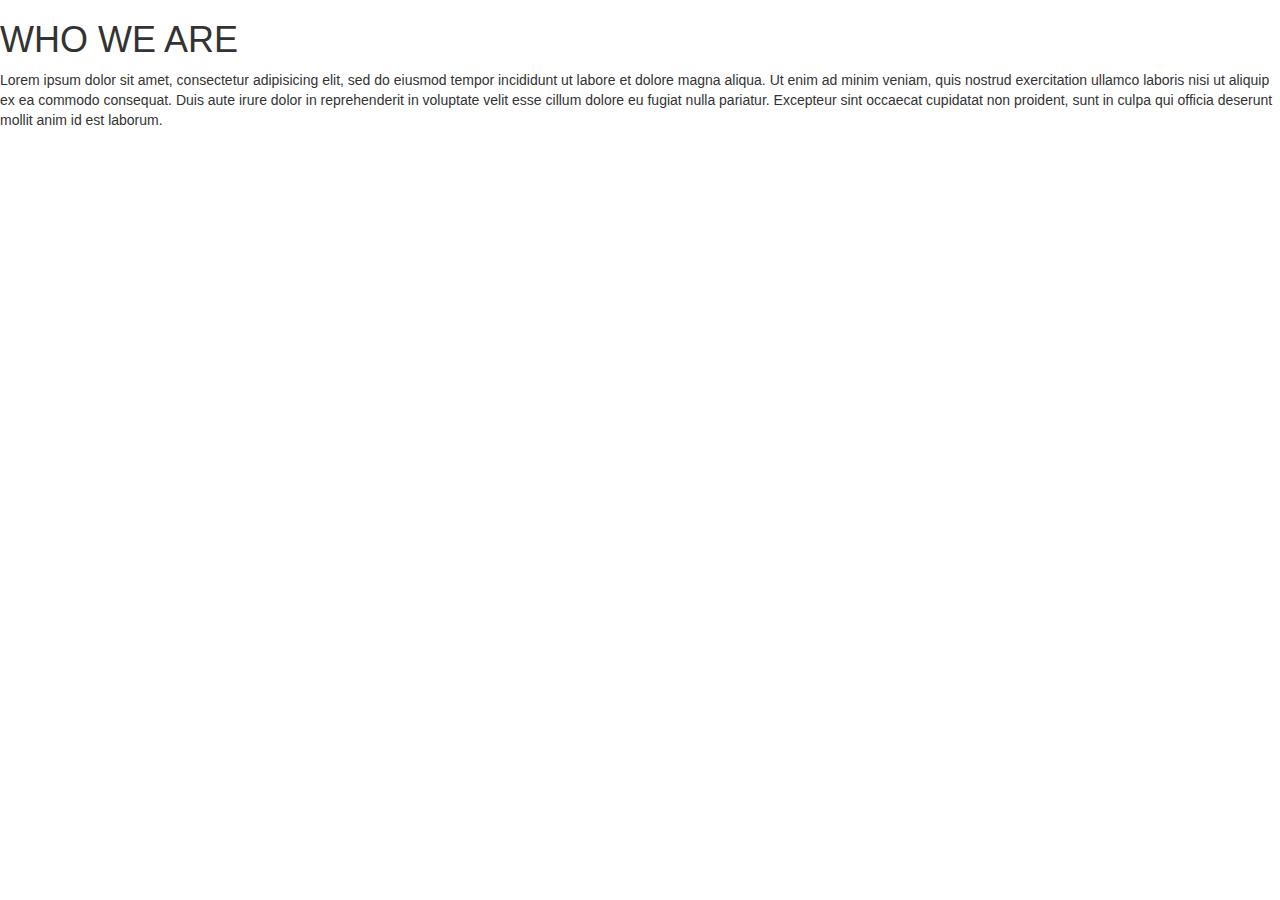
==== about.html @ 1433ad82 "added a paragraph" ====
<!DOCTYPE html>
<html>

<head>

  <title>Gaming landing page</title>
  <link href="css/bootstrap.css" rel="stylesheet" type="text/css">
  <link href="css/about.css" rel="stylesheet" type="text/css">
  <script src="js/jquery.js"></script>
  <script src="js/scripts.js"></script>
</head>

<body>
  <h1>WHO WE ARE</h1>
  <p>Lorem ipsum dolor sit amet, consectetur adipisicing elit, sed do eiusmod tempor incididunt ut labore et dolore magna aliqua. Ut enim ad minim veniam, quis nostrud exercitation ullamco laboris nisi ut aliquip ex ea commodo consequat. Duis aute irure dolor in reprehenderit in voluptate velit esse cillum dolore eu fugiat nulla pariatur. Excepteur sint occaecat cupidatat non proident, sunt in culpa qui officia deserunt mollit anim id est laborum.</p>

  </body>
</html>
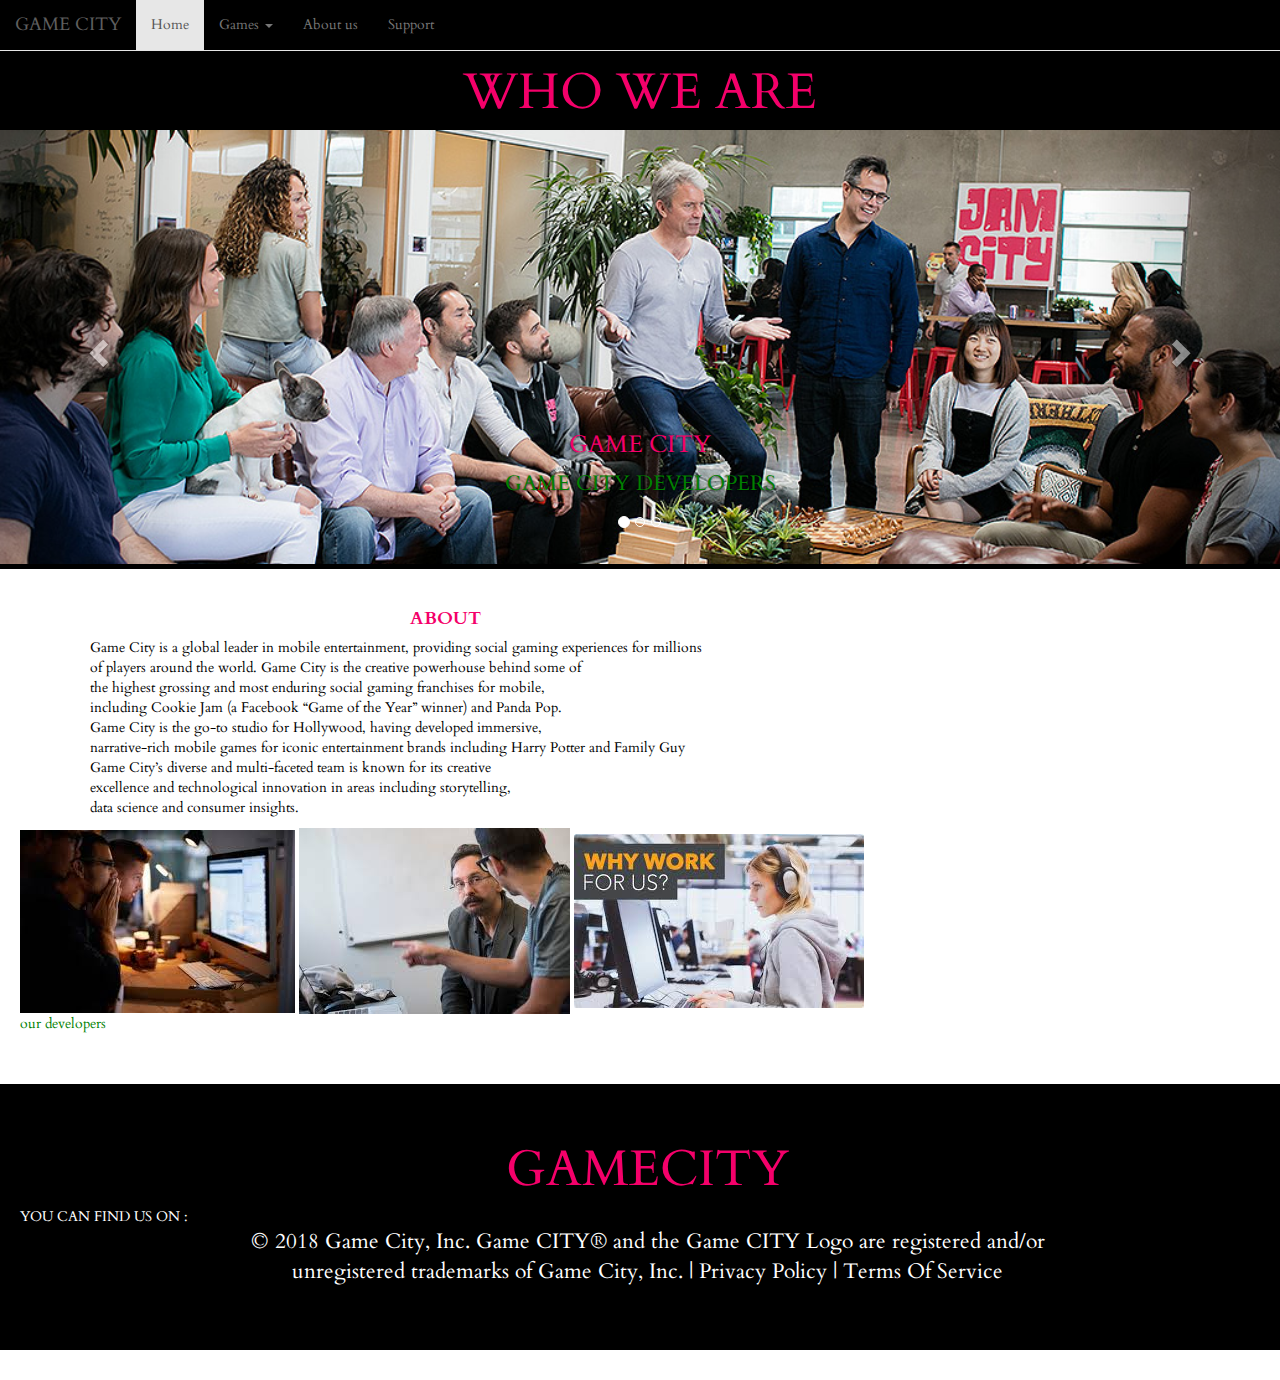
==== commit 8b86c103: "designed my page" ====
--- a/about.html
+++ b/about.html
@@ -4,15 +4,144 @@
 <head>
 
   <title>Gaming landing page</title>
+  <link rel="stylesheet" href="https://maxcdn.bootstrapcdn.com/bootstrap/3.3.7/css/bootstrap.min.css">
+  <script src="https://ajax.googleapis.com/ajax/libs/jquery/3.3.1/jquery.min.js"></script>
+  <script src="https://maxcdn.bootstrapcdn.com/bootstrap/3.3.7/js/bootstrap.min.js"></script>
+  <link href="https://fonts.googleapis.com/css?family=Cardo" rel="stylesheet">
+  <link rel="stylesheet" href="https://use.fontawesome.com/releases/v5.1.1/css/all.css" integrity="sha384-O8whS3fhG2OnA5Kas0Y9l3cfpmYjapjI0E4theH4iuMD+pLhbf6JI0jIMfYcK3yZ" crossorigin="anonymous">
   <link href="css/bootstrap.css" rel="stylesheet" type="text/css">
-  <link href="css/about.css" rel="stylesheet" type="text/css">
+  <link href="css/styles.css" rel="stylesheet" type="text/css">
   <script src="js/jquery.js"></script>
   <script src="js/scripts.js"></script>
 </head>
 
 <body>
-  <h1>WHO WE ARE</h1>
-  <p>Lorem ipsum dolor sit amet, consectetur adipisicing elit, sed do eiusmod tempor incididunt ut labore et dolore magna aliqua. Ut enim ad minim veniam, quis nostrud exercitation ullamco laboris nisi ut aliquip ex ea commodo consequat. Duis aute irure dolor in reprehenderit in voluptate velit esse cillum dolore eu fugiat nulla pariatur. Excepteur sint occaecat cupidatat non proident, sunt in culpa qui officia deserunt mollit anim id est laborum.</p>
+  <nav class="navbar navbar-default navbar-fixed-top"id="pit">
+  <div class="container-fluid">
+    <div class="navbar-header"></span>
+        <span class="icon-bar"></span>
+      </button>
+      <a class="navbar-brand" href="#">GAME CITY</a>
+    </div>
+    <div class="collapse navbar-collapse" id="myNavbar">
+      <ul class="nav navbar-nav">
+        <li class="active"><a href="index.html">Home</a></li>
+        <li class="dropdown">
+          <a class="dropdown-toggle" data-toggle="dropdown" href="#">Games <span class="caret"></span></a>
+          <ul class="dropdown-menu">
+          <li>  <a class="dropdown-item" href="game3.html">Angry Birds</a></li>
+          <li> <a class="dropdown-item" href="game2.html">Harry Potter</a></li>
+         <li> <a class="dropdown-item" href="game2.html">Harry Potter</a></li>
+         <li> <a class="dropdown-item" href="game1.html">Fifa 18</a></li>
+         <li> <a class="dropdown-item" href="#">Word Cross</a></li>
+         <li> <a class="dropdown-item" href="#">Subway Surfers</a></li>
+         <li> <a class="dropdown-item" href="#">Clash Royale</a></li>
+         <li> <a class="dropdown-item" href="#">Nba2K18</a></li>
+         <li> <a class="dropdown-item" href="#">8 Ball Pool</a></li>
 
-  </body>
+      </ul>
+      <li><a href="about.html">About us</a></li>
+              <li><a href="#">Support</a></li>
+    </div>
+  </div>
+</nav>
+<br><br>
+  <div class="jumbotron" id="dip">
+    <background-image: url( "t.png");>
+      <h1 id="komo">WHO WE ARE</h1>
+      <!-- <div class="container"> -->
+
+
+      <div id="myCarousel" class="carousel slide" data-ride="carousel">
+        <!-- Indicators -->
+        <ol class="carousel-indicators">
+          <li data-target="#myCarousel" data-slide-to="0" class="active"></li>
+          <li data-target="#myCarousel" data-slide-to="1"></li>
+          <li data-target="#myCarousel" data-slide-to="2"></li>
+        </ol>
+
+        <!-- Wrapper for slides -->
+        <div class="carousel-inner">
+
+          <div class="item active">
+            <img src="img/w.jpeg" alt="Los Angeles" style="width:100%;" id="pik">
+            <div class="carousel-caption">
+              <h3>GAME CITY</h3>
+              <p>GAME CITY DEVELOPERS</p>
+            </div>
+          </div>
+
+          <div class="item">
+            <img src="img/w.jpeg" alt="Chicago" style="width:100%;" id="pik">
+            <div class="carousel-caption">
+              <h3>GAME CITY</h3>
+              <p>GAME CITY DEVELOPERS</p>
+            </div>
+          </div>
+
+          <div class="item">
+            <img src="img/w.jpeg" alt="New York" style="width:100%;" id="pik">
+            <div class="carousel-caption">
+              <h3> GAME CITY</h3>
+              <p>GAME CITY DEVELOPERS</p>
+            </div>
+          </div>
+
+        </div>
+
+        <!-- Left and right controls -->
+        <a class="left carousel-control" href="#myCarousel" data-slide="prev">
+      <span class="glyphicon glyphicon-chevron-left"></span>
+      <span class="sr-only">Previous</span>
+    </a>
+        <a class="right carousel-control" href="#myCarousel" data-slide="next">
+      <span class="glyphicon glyphicon-chevron-right"></span>
+      <span class="sr-only">Next</span>
+    </a>
+      </div>
+  </div>
+  </div>
+  </div>
+  <div class="container" id="nop">
+    <div class="row">
+      <div class="col-md-8">
+        <h4><strong>ABOUT</strong></h4>
+        <p id="mike">Game City is a global leader in mobile entertainment, providing social gaming experiences for millions<br> of players around the world. Game City is the creative powerhouse behind some of<br> the highest grossing and most enduring social gaming
+          franchises for mobile, <br>including Cookie Jam (a Facebook “Game of the Year” winner) and Panda Pop.
+
+          <br>Game City is the go-to studio for Hollywood, having developed immersive,<br> narrative-rich mobile games for iconic entertainment brands including Harry Potter and Family Guy<br>Game City’s diverse and multi-faceted team is known for its
+          creative
+          <br> excellence and technological innovation in areas including storytelling,<br> data science and consumer insights.</p>
+
+      </div>
+    </div>
+  </div>
+
+
+  <div class="row" id="sum">
+    <div class="col-ms-4">
+      <img src="img/dev1.jpeg">
+      <img src="img/dev2.jpeg">
+      <img src="img/dev4.jpeg">
+      <p>our developers</p>
+    </div>
+  </div>
+  <br><br>
+  <div class="jumbotron" id="lip">
+    <h6 id="komo">GAMECITY</h6>
+    <h id="sik">YOU CAN FIND US ON :</h>
+
+    <div col-ms-12 id="cup">
+      <a href="https://www.facebook.com" target="_blank"><i class="fab fa-facebook"></i></a>
+      <a href="https://www.instagram.com" target="_blank"><i class="fab fa-instagram"></i></a>
+      <a href="https://www.amazon.com" target="_blank">  <i class="fab fa-amazon"></i></a>
+      <a href="https://www.linkedin.com" target="_blank"><i class="fab fa-linkedin"></i></a>
+      <a href="https://www.youtube.com" target="_blank"><i class="fab fa-youtube"></i></a>
+      <a href="https://www.twitter.com" target="_blank"><i class="fab fa-twitter"></i></a>
+      <a href="https://www.apple.com" target="_blank"><i class="fab fa-apple"></i></a>
+      <p id="sit">© 2018 Game City, Inc. Game CITY® and the Game CITY Logo are registered and/or <br>unregistered trademarks of Game City, Inc. | Privacy Policy | Terms Of Service</p>
+    </div>
+  </div>
+</body>
+
 </html>
--- a/css/styles.css
+++ b/css/styles.css
@@ -0,0 +1,101 @@
+body {
+  font-family: 'Cardo', serif;
+}
+
+h1 {
+  color: #F4006A;
+  text-align: center;
+}
+
+h3 {
+  color: #F4006A;
+}
+
+p {
+  color: green;
+}
+
+#komo:hover {
+  color: green;
+}
+
+#mike {
+  color: black;
+  text-align: center;
+  margin-left: 20px;
+}
+
+h4 {
+  text-align: center;
+  color: #F4006A;
+}
+
+#cup {
+  font-size: 20px;
+  text-align: center;
+  color: #36485F;
+}
+
+#pik {
+  /* height: 600px; */
+  image-resolution: from-image;
+}
+
+#sik {
+  text-align: center;
+  color: white;
+  margin-left: 20px;
+}
+
+#sum {
+  margin-left: 20px;
+}
+
+#kip {
+  height: : 5000px;
+  height: : 5000px;
+}
+
+#lip {
+  color: #F4006A;
+  background-color: black;
+  margin-right: -15px;
+}
+
+#komo {
+  text-align: center;
+  color: #F4006A;
+  font-size: 50px;
+}
+
+#sit {
+  font-size: -20px;
+  color: white;
+}
+
+#dip {
+  background-color: black;
+  padding-top: 5px;
+  padding-bottom: 5px;
+}
+
+#pig {
+  font-size: -30px;
+}
+/* #buk{
+  background-color: black;
+} */
+#at {
+  text-align: right;
+}
+
+#nop p {
+  text-align: left;
+}
+#dip{
+  background-color: black;
+text-decoration-color:
+}
+#pit{
+  background-color: black;
+}
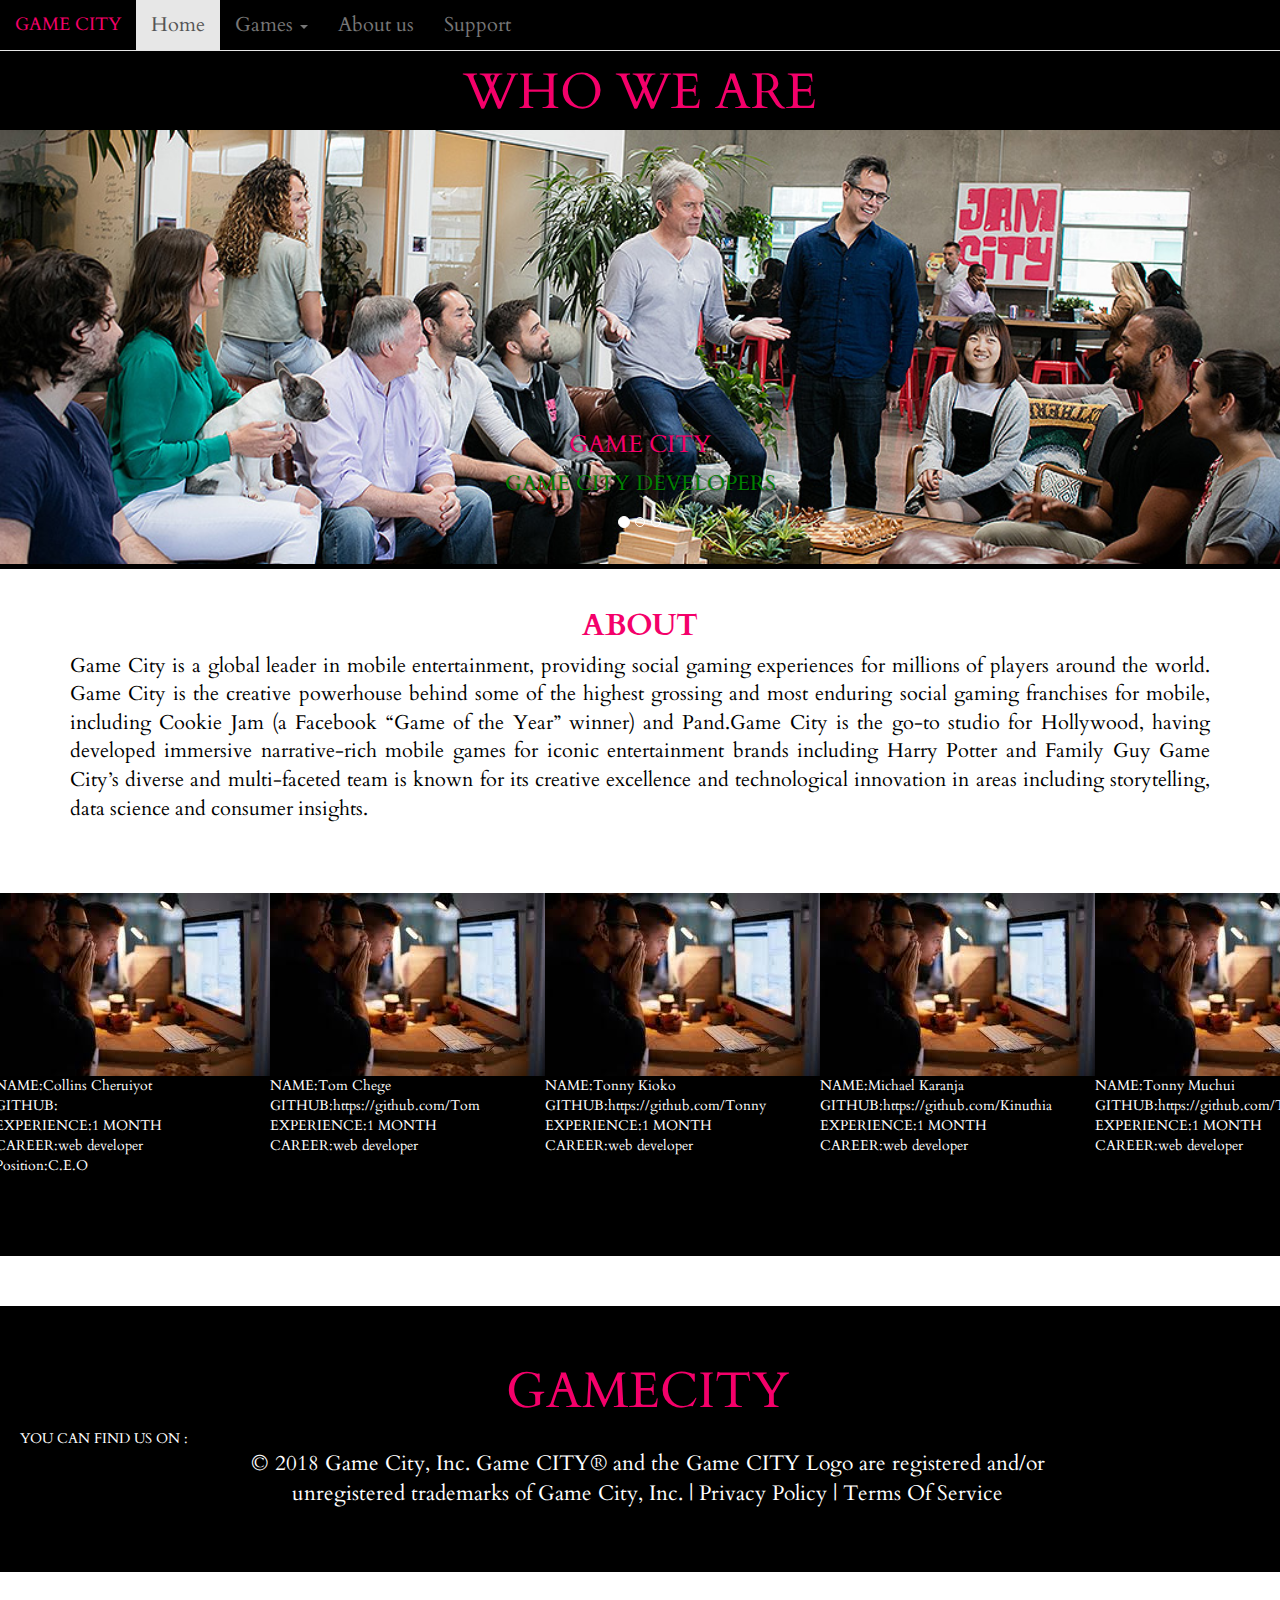
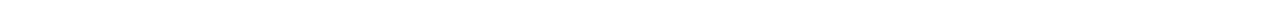
==== commit 8a113965: "Merge branch 'master' into development" ====
--- a/about.html
+++ b/about.html
@@ -10,42 +10,46 @@
   <link href="https://fonts.googleapis.com/css?family=Cardo" rel="stylesheet">
   <link rel="stylesheet" href="https://use.fontawesome.com/releases/v5.1.1/css/all.css" integrity="sha384-O8whS3fhG2OnA5Kas0Y9l3cfpmYjapjI0E4theH4iuMD+pLhbf6JI0jIMfYcK3yZ" crossorigin="anonymous">
   <link href="css/bootstrap.css" rel="stylesheet" type="text/css">
-  <link href="css/styles.css" rel="stylesheet" type="text/css">
+  <link href="about.css" rel="stylesheet" type="text/css">
   <script src="js/jquery.js"></script>
   <script src="js/scripts.js"></script>
 </head>
 
 <body>
-  <nav class="navbar navbar-default navbar-fixed-top"id="pit">
-  <div class="container-fluid">
-    <div class="navbar-header"></span>
+
+  <nav class="navbar navbar-default navbar-fixed-top" id="pit">
+    <div class="container-fluid">
+      <div class="navbar-header">
+        </span>
         <span class="icon-bar"></span>
-      </button>
-      <a class="navbar-brand" href="#">GAME CITY</a>
+        </button>
+        <a class="navbar-brand" href="#">
+          <h>GAME CITY
+            </a>
+      </div>
+      <div class="collapse navbar-collapse" id="myNavbar">
+        <ul class="nav navbar-nav">
+          <li class="active"><a href="index.html">Home</a></li>
+          <li class="dropdown">
+            <a class="dropdown-toggle" data-toggle="dropdown" href="#">Games <span class="caret"></span></a>
+            <ul class="dropdown-menu">
+              <li> <a class="dropdown-item" href="game3.html">Angry Birds</a></li>
+              <li> <a class="dropdown-item" href="game2.html">Harry Potter</a></li>
+              <li> <a class="dropdown-item" href="game2.html">Harry Potter</a></li>
+              <li> <a class="dropdown-item" href="game1.html">Fifa 18</a></li>
+              <li> <a class="dropdown-item" href="#">Word Cross</a></li>
+              <li> <a class="dropdown-item" href="#">Subway Surfers</a></li>
+              <li> <a class="dropdown-item" href="#">Clash Royale</a></li>
+              <li> <a class="dropdown-item" href="#">Nba2K18</a></li>
+              <li> <a class="dropdown-item" href="#">8 Ball Pool</a></li>
+
+            </ul>
+            <li><a href="about.html">About us</a></li>
+            <li><a href="#">Support</a></li>
+      </div>
     </div>
-    <div class="collapse navbar-collapse" id="myNavbar">
-      <ul class="nav navbar-nav">
-        <li class="active"><a href="index.html">Home</a></li>
-        <li class="dropdown">
-          <a class="dropdown-toggle" data-toggle="dropdown" href="#">Games <span class="caret"></span></a>
-          <ul class="dropdown-menu">
-          <li>  <a class="dropdown-item" href="game3.html">Angry Birds</a></li>
-          <li> <a class="dropdown-item" href="game2.html">Harry Potter</a></li>
-         <li> <a class="dropdown-item" href="game2.html">Harry Potter</a></li>
-         <li> <a class="dropdown-item" href="game1.html">Fifa 18</a></li>
-         <li> <a class="dropdown-item" href="#">Word Cross</a></li>
-         <li> <a class="dropdown-item" href="#">Subway Surfers</a></li>
-         <li> <a class="dropdown-item" href="#">Clash Royale</a></li>
-         <li> <a class="dropdown-item" href="#">Nba2K18</a></li>
-         <li> <a class="dropdown-item" href="#">8 Ball Pool</a></li>
-
-      </ul>
-      <li><a href="about.html">About us</a></li>
-              <li><a href="#">Support</a></li>
-    </div>
-  </div>
-</nav>
-<br><br>
+  </nav>
+  <br><br>
   <div class="jumbotron" id="dip">
     <background-image: url( "t.png");>
       <h1 id="komo">WHO WE ARE</h1>
@@ -90,58 +94,90 @@
         </div>
 
         <!-- Left and right controls -->
-        <a class="left carousel-control" href="#myCarousel" data-slide="prev">
+        <!-- <a class="left carousel-control" href="#myCarousel" data-slide="prev">
       <span class="glyphicon glyphicon-chevron-left"></span>
       <span class="sr-only">Previous</span>
     </a>
         <a class="right carousel-control" href="#myCarousel" data-slide="next">
       <span class="glyphicon glyphicon-chevron-right"></span>
       <span class="sr-only">Next</span>
-    </a>
+    </a> -->
       </div>
   </div>
+
   </div>
+<div class="container">
+  <!-- <div class="col-md-8"> -->
+    <h4><strong>ABOUT</strong></h4>
+    <p id="mike">Game City is a global leader in mobile entertainment, providing social gaming experiences for millions of players around the world. Game City is the creative powerhouse behind some of the highest grossing and most enduring social gaming franchises
+      for mobile, including Cookie Jam (a Facebook “Game of the Year” winner) and Pand.Game City is the go-to studio for Hollywood, having developed immersive narrative-rich mobile games for iconic entertainment brands including Harry Potter and Family Guy Game City’s diverse and multi-faceted team is known for its creative
+       excellence and technological innovation in areas including storytelling, data science and consumer insights.</p>
   </div>
-  <div class="container" id="nop">
-    <div class="row">
-      <div class="col-md-8">
-        <h4><strong>ABOUT</strong></h4>
-        <p id="mike">Game City is a global leader in mobile entertainment, providing social gaming experiences for millions<br> of players around the world. Game City is the creative powerhouse behind some of<br> the highest grossing and most enduring social gaming
-          franchises for mobile, <br>including Cookie Jam (a Facebook “Game of the Year” winner) and Panda Pop.
+<!-- </div> -->
 
-          <br>Game City is the go-to studio for Hollywood, having developed immersive,<br> narrative-rich mobile games for iconic entertainment brands including Harry Potter and Family Guy<br>Game City’s diverse and multi-faceted team is known for its
-          creative
-          <br> excellence and technological innovation in areas including storytelling,<br> data science and consumer insights.</p>
+<br><br><br>
+  <div class="row"id="mit">
 
+    <div class="col-ms-5">
+      <div class="flex-container">
+      <div class="w3-card-4"id="mit">
+  <img src="img/dev1.jpeg" alt="Norway">
+  <div class="w3-container w3-center">
+    <p id="mit">NAME:Collins Cheruiyot<br>
+      GITHUB:<link https://github.com/cherucole><br>
+      EXPERIENCE:1 MONTH<br>
+      CAREER:web developer<br>
+      Position:C.E.O
+
+    </p>
+  </div>
+</div>
+
+<div class="w3-card-4">
+  <img src="img/dev1.jpeg" alt="Norway">
+  <div class="w3-container w3-center">
+    <p id="mit">NAME:Tom Chege<br>GITHUB:https://github.com/Tom<br>EXPERIENCE:1 MONTH<br>CAREER:web developer</p>
+  </div>
+</div>
+<div class="w3-card-4">
+  <img src="img/dev1.jpeg" alt="Norway">
+  <div class="w3-container w3-center">
+    <p id="mit">NAME:Tonny Kioko<br>GITHUB:https://github.com/Tonny<br>EXPERIENCE:1 MONTH<br>CAREER:web developer</p>
+  </div>
+</div>
+<div class="w3-card-4">
+<img src="img/dev1.jpeg" alt="Norway">
+<div class="w3-container w3-center">
+<p id="mit">NAME:Michael Karanja<br>GITHUB:https://github.com/Kinuthia<br>EXPERIENCE:1 MONTH<br>CAREER:web developer</p>
+</div>
+</div>
+<div class="w3-card-4">
+<img src="img/dev1.jpeg" alt="Norway">
+<div class="w3-container w3-center">
+<p id="mit">NAME:Tonny Muchui<br>GITHUB:https://github.com/Tonny<br>EXPERIENCE:1 MONTH<br>CAREER:web developer</p>
+</div>
+</div>
+</div>
+  </div>
+    </div>
+
+    <div class="jumbotron" id="lip">
+      <h6 id="komo">GAMECITY</h6>
+      <h id="sik">YOU CAN FIND US ON :</h>
+
+      <div col-ms-12 id="cup">
+        <a href="https://www.facebook.com" target="_blank"><i class="fab fa-facebook"id="dep"></i></a>
+        <a href="https://www.instagram.com" target="_blank"><i class="fab fa-instagram"id="dap"></i></a>
+        <a href="https://www.amazon.com" target="_blank">  <i class="fab fa-amazon"id="dip"></i></a>
+        <a href="https://www.linkedin.com" target="_blank"><i class="fab fa-linkedin"id="pip"></i></a>
+        <a href="https://www.youtube.com" target="_blank"><i class="fab fa-youtube"id="nit"></i></a>
+        <a href="https://www.twitter.com" target="_blank"><i class="fab fa-twitter"id="vip"></i></a>
+        <a href="https://www.apple.com" target="_blank"><i class="fab fa-apple"id="git"></i></a>
+        <p id="sit">© 2018 Game City, Inc. Game CITY® and the Game CITY Logo are registered and/or <br>unregistered trademarks of Game City, Inc. | Privacy Policy | Terms Of Service</p>
       </div>
     </div>
   </div>
 
-
-  <div class="row" id="sum">
-    <div class="col-ms-4">
-      <img src="img/dev1.jpeg">
-      <img src="img/dev2.jpeg">
-      <img src="img/dev4.jpeg">
-      <p>our developers</p>
-    </div>
-  </div>
-  <br><br>
-  <div class="jumbotron" id="lip">
-    <h6 id="komo">GAMECITY</h6>
-    <h id="sik">YOU CAN FIND US ON :</h>
-
-    <div col-ms-12 id="cup">
-      <a href="https://www.facebook.com" target="_blank"><i class="fab fa-facebook"></i></a>
-      <a href="https://www.instagram.com" target="_blank"><i class="fab fa-instagram"></i></a>
-      <a href="https://www.amazon.com" target="_blank">  <i class="fab fa-amazon"></i></a>
-      <a href="https://www.linkedin.com" target="_blank"><i class="fab fa-linkedin"></i></a>
-      <a href="https://www.youtube.com" target="_blank"><i class="fab fa-youtube"></i></a>
-      <a href="https://www.twitter.com" target="_blank"><i class="fab fa-twitter"></i></a>
-      <a href="https://www.apple.com" target="_blank"><i class="fab fa-apple"></i></a>
-      <p id="sit">© 2018 Game City, Inc. Game CITY® and the Game CITY Logo are registered and/or <br>unregistered trademarks of Game City, Inc. | Privacy Policy | Terms Of Service</p>
-    </div>
-  </div>
 </body>
 
 </html>
--- a/about.css
+++ b/about.css
@@ -0,0 +1,154 @@
+body {
+  font-family: 'Cardo', serif;
+}
+
+h1 {
+  color: #F4006A;
+  text-align: center;
+}
+
+h3 {
+  color: #F4006A;
+}
+
+p {
+  color: green;
+}
+
+#komo:hover {
+  color: green;
+}
+
+#mike {
+  color: black;
+  text-align: justify;
+  padding-left: 0px;
+  font-size: 20px;
+}
+
+h4 {
+  text-align: center;
+  color: #F4006A;
+  font-size: 30px;
+}
+
+#cup {
+  font-size: 40px;
+  text-align: center;
+  color: #36485F;
+}
+
+#pik {
+  /* height: 600px; */
+  image-resolution: from-image;
+}
+
+#sik {
+  text-align: center;
+  color: white;
+  margin-left: 20px;
+}
+
+#sum {
+  margin-left: 20px;
+}
+
+#kip {
+  height: : 5000px;
+  height: : 5000px;
+}
+
+#lip {
+  color: #F4006A;
+  background-color: black;
+  margin-right: -15px;
+}
+
+#komo {
+  text-align: center;
+  color: #F4006A;
+  font-size: 50px;
+}
+
+#sit {
+  font-size: -20px;
+  color: white;
+}
+
+#dip {
+  background-color: black;
+  padding-top: 5px;
+  padding-bottom: 5px;
+}
+
+#pig {
+  font-size: -30px;
+}
+/* #buk{
+  background-color: black;
+} */
+#at {
+  text-align: center;
+}
+
+#nop p {
+  text-align: center;
+}
+#dip{
+  background-color: black;
+text-decoration-color:
+}
+#pit{
+  background-color: black;
+  font-size: 20px;
+}
+#PUK{
+  height: 50%;
+}
+h{
+  color:  #F4006A;
+}
+#kum{
+  font-size: 40px;
+}
+#myNavbar{
+  text-align:center;
+}
+#nit{
+  color: red;
+}
+.flex-container {
+  display: flex;
+  height: 200px;
+  align-items: centre;
+  margin-left: -40px;
+  margin-right: -40px;
+  padding-left: 50px;
+  background-color: black;
+  padding-bottom: 70px;
+  width: 109%;
+  height:0%;
+  margin-bottom: 50px;
+  color: white;
+}
+#mit{
+  color: white;
+}
+#vip{
+  color: green;
+}
+#dap{
+  color: brown;
+}
+#dep{
+  color: #3744AF;
+}
+#dip{
+  color: #E18500;
+}
+#pip{
+  color: #2C66B9;
+}
+#git{
+  color: white;
+}
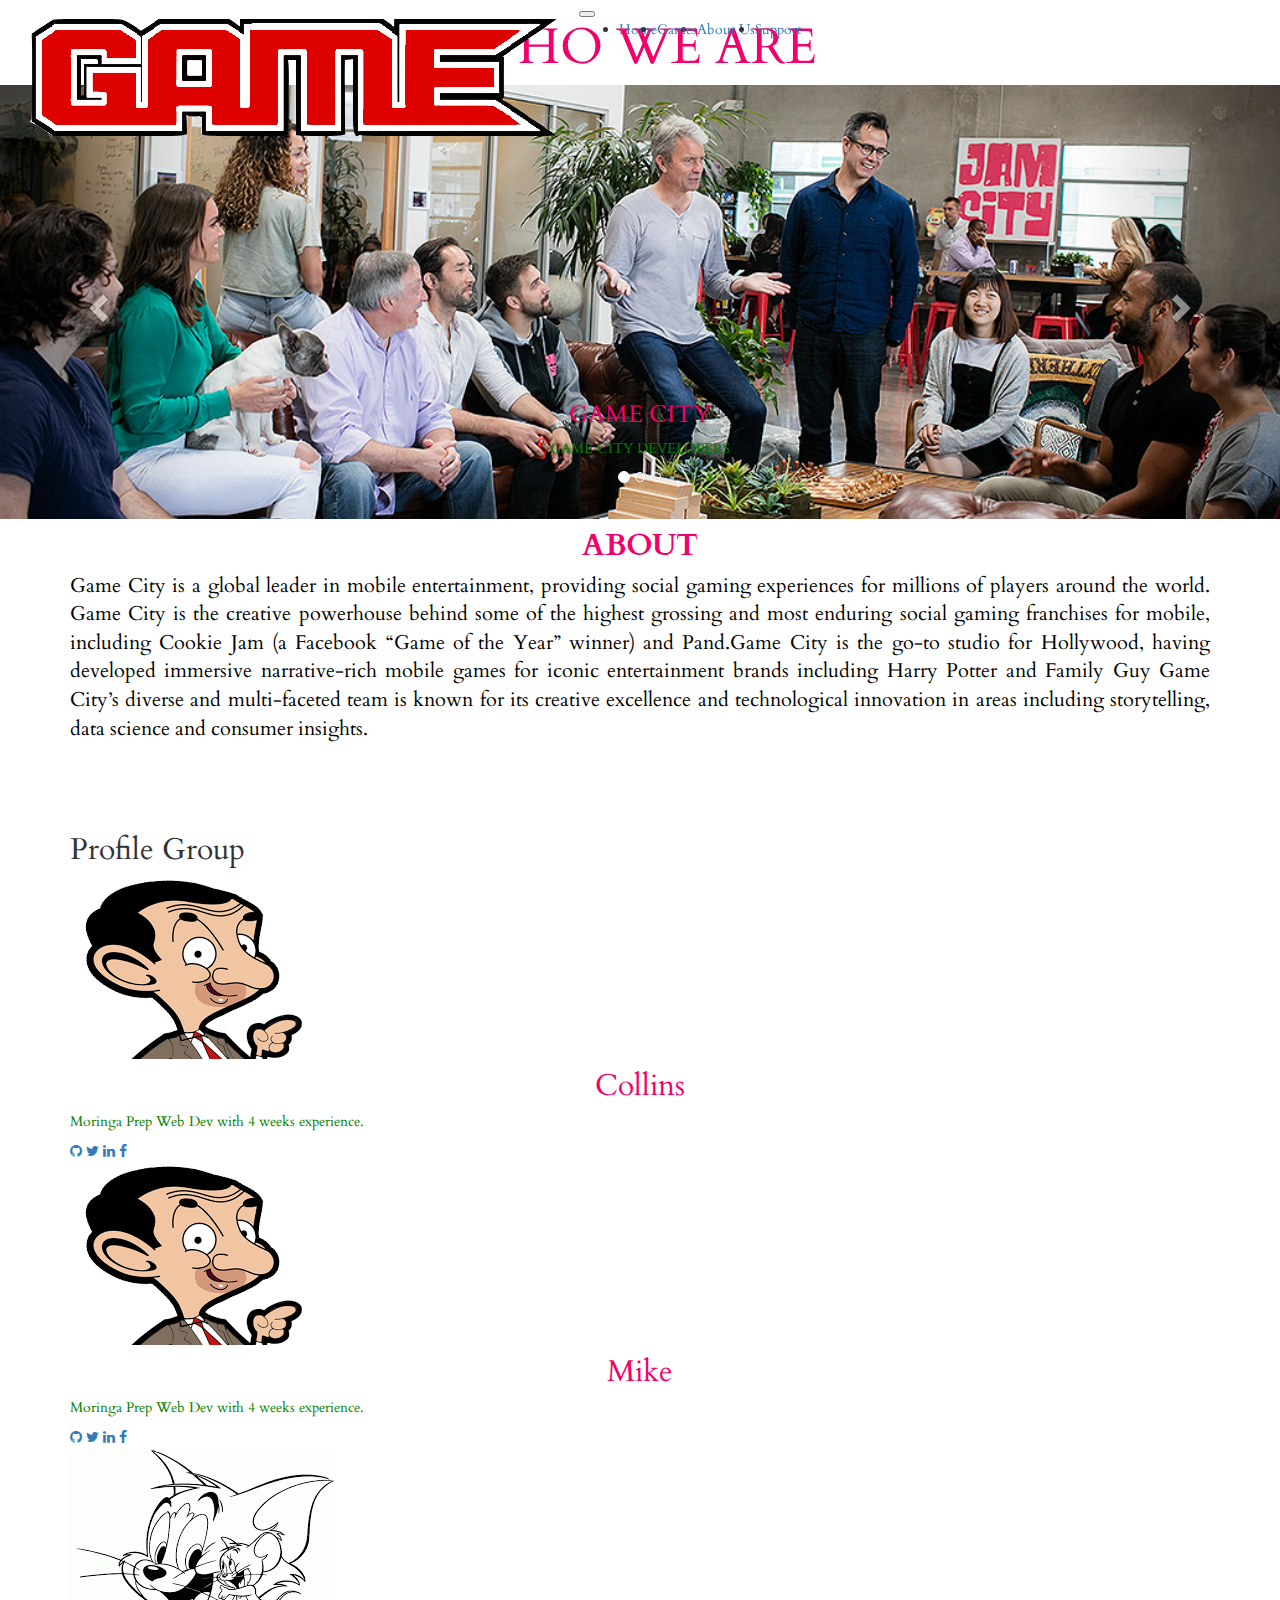
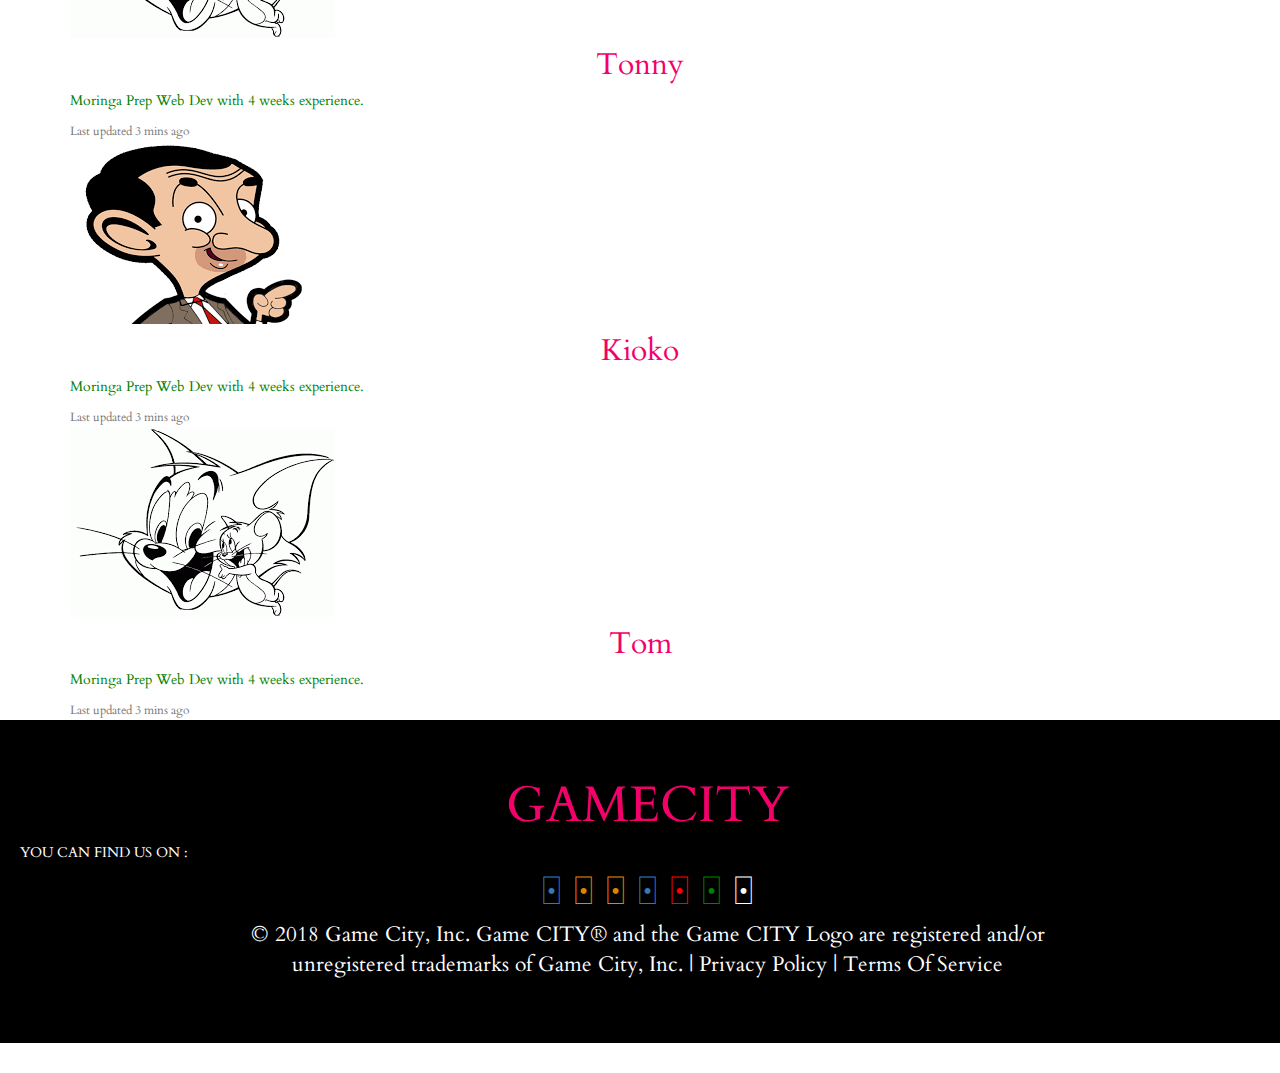
==== commit d682d912: "added a photo" ====
--- a/about.html
+++ b/about.html
@@ -4,9 +4,14 @@
 <head>
 
   <title>Gaming landing page</title>
+  <!-- <link rel="stylesheet" href="https://maxcdn.bootstrapcdn.com/bootstrap/3.3.7/css/bootstrap.min.css">
+  <script src="https://ajax.googleapis.com/ajax/libs/jquery/3.3.1/jquery.min.js"></script>
+  <script src="https://maxcdn.bootstrapcdn.com/bootstrap/3.3.7/js/bootstrap.min.js"></script> -->
   <link rel="stylesheet" href="https://maxcdn.bootstrapcdn.com/bootstrap/3.3.7/css/bootstrap.min.css">
   <script src="https://ajax.googleapis.com/ajax/libs/jquery/3.3.1/jquery.min.js"></script>
   <script src="https://maxcdn.bootstrapcdn.com/bootstrap/3.3.7/js/bootstrap.min.js"></script>
+<link rel="stylesheet" href="https://cdnjs.cloudflare.com/ajax/libs/font-awesome/4.7.0/css/font-awesome.min.css">
+  <link rel="stylesheet" href="https://stackpath.bootstrapcdn.com/bootstrap/4.1.3/css/bootstrap.min.css" integrity="sha384-MCw98/SFnGE8fJT3GXwEOngsV7Zt27NXFoaoApmYm81iuXoPkFOJwJ8ERdknLPMO" crossorigin="anonymous">
   <link href="https://fonts.googleapis.com/css?family=Cardo" rel="stylesheet">
   <link rel="stylesheet" href="https://use.fontawesome.com/releases/v5.1.1/css/all.css" integrity="sha384-O8whS3fhG2OnA5Kas0Y9l3cfpmYjapjI0E4theH4iuMD+pLhbf6JI0jIMfYcK3yZ" crossorigin="anonymous">
   <link href="css/bootstrap.css" rel="stylesheet" type="text/css">
@@ -17,15 +22,15 @@
 
 <body>
 
-  <nav class="navbar navbar-default navbar-fixed-top" id="pit">
-    <div class="container-fluid">
+   <!-- <div class="container-fluid">
       <div class="navbar-header">
+        <nav class="navbar navbar-default navbar-fixed-top" id="pit">
         </span>
         <span class="icon-bar"></span>
         </button>
         <a class="navbar-brand" href="#">
           <h>GAME CITY
-            </a>
+        </a>
       </div>
       <div class="collapse navbar-collapse" id="myNavbar">
         <ul class="nav navbar-nav">
@@ -47,135 +52,199 @@
             <li><a href="about.html">About us</a></li>
             <li><a href="#">Support</a></li>
       </div>
-    </div>
+      </div>
+  </nav> -->
+
+  <!-- Navigation -->
+    <div class="container-fluid">
+    <!-- <div class="navbar-header"id="kik"> -->
+      <!-- <nav class="navbar navbar-expand-md navbar-fixed-top" style="background-color: #e3f2fd;" > -->
+      <nav class="navbar navbar-expand-lg navbar-light navbar-fixed-top bg-light">
+        <div class="container-fluid">
+          <a class="navbar-brand" href="#"> <img src="img/logo.png" alt="logo"></a>
+          <button class="navbar-toggler" type="button" data-toggle="collapse" data-target="#navbarResponsive">
+	<span class="navbar-toggler-icon"></span>
+</button>
+          <div class="collapse navbar-collapse" id="navbarResponsive min">
+            <ul class="navbar-nav ml-auto" id="pi">
+              <li class="nav-item active">
+                <a class="nav-link" href="index.html">Home</a>
+              </li>
+              <li class="nav-item dropdown">
+                <a class="nav-link dropdown-toggle" href="#" id="navbarDropdown" role="button" data-toggle="dropdown" aria-haspopup="true" aria-expanded="false">
+          Games
+        </a>
+                <div class="dropdown-menu" aria-labelledby="navbarDropdown">
+                  <a class="dropdown-item" href="game3.html">Angry Birds</a>
+                  <a class="dropdown-item" href="game2.html">Harry Potter</a>
+                  <a class="dropdown-item" href="game1.html">Fifa 18</a>
+                  <a class="dropdown-item" href="#">Word Cross</a>
+                  <a class="dropdown-item" href="#">Subway Surfers</a>
+                  <a class="dropdown-item" href="#">Clash Royale</a>
+                  <a class="dropdown-item" href="#">Nba2K18</a>
+                  <a class="dropdown-item" href="#">8 Ball Pool</a>
+
+                </div>
+              </li>
+              <li class="nav-item">
+                <a class="nav-link" href="about.html">About Us</a>
+              </li>
+              <li class="nav-item">
+                <a class="nav-link" href="#">Support</a>
+              </li>
+
+            </ul>
+
+          </div>
+        </div>
+    </div>
+
   </nav>
-  <br><br>
-  <div class="jumbotron" id="dip">
-    <background-image: url( "t.png");>
-      <h1 id="komo">WHO WE ARE</h1>
-      <!-- <div class="container"> -->
-
-
-      <div id="myCarousel" class="carousel slide" data-ride="carousel">
-        <!-- Indicators -->
-        <ol class="carousel-indicators">
-          <li data-target="#myCarousel" data-slide-to="0" class="active"></li>
-          <li data-target="#myCarousel" data-slide-to="1"></li>
-          <li data-target="#myCarousel" data-slide-to="2"></li>
-        </ol>
-
-        <!-- Wrapper for slides -->
-        <div class="carousel-inner">
-
-          <div class="item active">
-            <img src="img/w.jpeg" alt="Los Angeles" style="width:100%;" id="pik">
-            <div class="carousel-caption">
-              <h3>GAME CITY</h3>
-              <p>GAME CITY DEVELOPERS</p>
-            </div>
-          </div>
-
-          <div class="item">
-            <img src="img/w.jpeg" alt="Chicago" style="width:100%;" id="pik">
-            <div class="carousel-caption">
-              <h3>GAME CITY</h3>
-              <p>GAME CITY DEVELOPERS</p>
-            </div>
-          </div>
-
-          <div class="item">
-            <img src="img/w.jpeg" alt="New York" style="width:100%;" id="pik">
-            <div class="carousel-caption">
-              <h3> GAME CITY</h3>
-              <p>GAME CITY DEVELOPERS</p>
-            </div>
-          </div>
-
-        </div>
-
-        <!-- Left and right controls -->
-        <!-- <a class="left carousel-control" href="#myCarousel" data-slide="prev">
+
+  <!-- <div class="jumbotron" id="dip">
+    <background-image: url( "t.png");></div> -->
+  <h1 id="komo">WHO WE ARE</h1>
+  <!-- <div class="container"> -->
+    <div id="myCarousel" class="carousel slide" data-ride="carousel">
+      <ol class="carousel-indicators">
+        <li data-target="#myCarousel" data-slide-to="0" class="active"></li>
+        <li data-target="#myCarousel" data-slide-to="1"></li>
+        <li data-target="#myCarousel" data-slide-to="2"></li>
+      </ol>
+      <div class="carousel-inner">
+
+        <div class="item active">
+          <img src="img/w.jpeg" alt="Los Angeles" style="width:100%;" id="pik">
+          <div class="carousel-caption">
+            <h3>GAME CITY</h3>
+            <p>GAME CITY DEVELOPERS</p>
+          </div>
+        </div>
+
+        <div class="item">
+          <img src="img/w.jpeg" alt="Chicago" style="width:100%;" id="pik">
+          <div class="carousel-caption">
+            <h3>GAME CITY</h3>
+            <p>GAME CITY DEVELOPERS</p>
+          </div>
+        </div>
+
+        <div class="item">
+          <img src="img/w.jpeg" alt="New York" style="width:100%;" id="pik">
+          <div class="carousel-caption">
+            <h3> GAME CITY</h3>
+            <p>GAME CITY DEVELOPERS</p>
+          </div>
+        </div>
+      </div>
+
+
+      <a class="left carousel-control" href="#myCarousel" data-slide="prev">
       <span class="glyphicon glyphicon-chevron-left"></span>
       <span class="sr-only">Previous</span>
     </a>
         <a class="right carousel-control" href="#myCarousel" data-slide="next">
       <span class="glyphicon glyphicon-chevron-right"></span>
       <span class="sr-only">Next</span>
-    </a> -->
-      </div>
-  </div>
-
-  </div>
-<div class="container">
-  <!-- <div class="col-md-8"> -->
+    </a>
+    </div>
+  <!-- </div> -->
+
+  </div>
+  <div class="container">
+    <!-- <div class="col-md-8"> -->
     <h4><strong>ABOUT</strong></h4>
     <p id="mike">Game City is a global leader in mobile entertainment, providing social gaming experiences for millions of players around the world. Game City is the creative powerhouse behind some of the highest grossing and most enduring social gaming franchises
-      for mobile, including Cookie Jam (a Facebook “Game of the Year” winner) and Pand.Game City is the go-to studio for Hollywood, having developed immersive narrative-rich mobile games for iconic entertainment brands including Harry Potter and Family Guy Game City’s diverse and multi-faceted team is known for its creative
-       excellence and technological innovation in areas including storytelling, data science and consumer insights.</p>
-  </div>
-<!-- </div> -->
-
-<br><br><br>
-  <div class="row"id="mit">
-
-    <div class="col-ms-5">
-      <div class="flex-container">
-      <div class="w3-card-4"id="mit">
-  <img src="img/dev1.jpeg" alt="Norway">
-  <div class="w3-container w3-center">
-    <p id="mit">NAME:Collins Cheruiyot<br>
-      GITHUB:<link https://github.com/cherucole><br>
-      EXPERIENCE:1 MONTH<br>
-      CAREER:web developer<br>
-      Position:C.E.O
-
-    </p>
-  </div>
-</div>
-
-<div class="w3-card-4">
-  <img src="img/dev1.jpeg" alt="Norway">
-  <div class="w3-container w3-center">
-    <p id="mit">NAME:Tom Chege<br>GITHUB:https://github.com/Tom<br>EXPERIENCE:1 MONTH<br>CAREER:web developer</p>
-  </div>
-</div>
-<div class="w3-card-4">
-  <img src="img/dev1.jpeg" alt="Norway">
-  <div class="w3-container w3-center">
-    <p id="mit">NAME:Tonny Kioko<br>GITHUB:https://github.com/Tonny<br>EXPERIENCE:1 MONTH<br>CAREER:web developer</p>
-  </div>
-</div>
-<div class="w3-card-4">
-<img src="img/dev1.jpeg" alt="Norway">
-<div class="w3-container w3-center">
-<p id="mit">NAME:Michael Karanja<br>GITHUB:https://github.com/Kinuthia<br>EXPERIENCE:1 MONTH<br>CAREER:web developer</p>
-</div>
-</div>
-<div class="w3-card-4">
-<img src="img/dev1.jpeg" alt="Norway">
-<div class="w3-container w3-center">
-<p id="mit">NAME:Tonny Muchui<br>GITHUB:https://github.com/Tonny<br>EXPERIENCE:1 MONTH<br>CAREER:web developer</p>
-</div>
-</div>
-</div>
-  </div>
-    </div>
-
-    <div class="jumbotron" id="lip">
-      <h6 id="komo">GAMECITY</h6>
-      <h id="sik">YOU CAN FIND US ON :</h>
-
-      <div col-ms-12 id="cup">
-        <a href="https://www.facebook.com" target="_blank"><i class="fab fa-facebook"id="dep"></i></a>
-        <a href="https://www.instagram.com" target="_blank"><i class="fab fa-instagram"id="dap"></i></a>
-        <a href="https://www.amazon.com" target="_blank">  <i class="fab fa-amazon"id="dip"></i></a>
-        <a href="https://www.linkedin.com" target="_blank"><i class="fab fa-linkedin"id="pip"></i></a>
-        <a href="https://www.youtube.com" target="_blank"><i class="fab fa-youtube"id="nit"></i></a>
-        <a href="https://www.twitter.com" target="_blank"><i class="fab fa-twitter"id="vip"></i></a>
-        <a href="https://www.apple.com" target="_blank"><i class="fab fa-apple"id="git"></i></a>
-        <p id="sit">© 2018 Game City, Inc. Game CITY® and the Game CITY Logo are registered and/or <br>unregistered trademarks of Game City, Inc. | Privacy Policy | Terms Of Service</p>
-      </div>
-    </div>
+      for mobile, including Cookie Jam (a Facebook “Game of the Year” winner) and Pand.Game City is the go-to studio for Hollywood, having developed immersive narrative-rich mobile games for iconic entertainment brands including Harry Potter and Family
+      Guy Game City’s diverse and multi-faceted team is known for its creative excellence and technological innovation in areas including storytelling, data science and consumer insights.</p>
+  </div>
+  <!-- </div> -->
+
+  <br><br><br>
+  <div class="container">
+    <h2>Profile Group</h2>
+
+
+    <div class="card-deck">
+      <div class="card">
+        <img class="card-img-top" src="img/ki.png" alt="Card image cap">
+        <div class="card-block">
+          <h4 class="card-title">Collins</h4>
+          <p class="card-text">Moringa Prep Web Dev with 4 weeks experience.</p>
+        </div>
+        <div class="card-footer">
+          <div style="">
+            <a href="#"><i class="fa fa-github"></i></a>
+            <a href="#"><i class="fa fa-twitter"></i></a>
+            <a href="#"><i class="fa fa-linkedin"></i></a>
+            <a href="#"><i class="fa fa-facebook"></i></a>
+          </div>
+          <small class="text-muted"></small>
+        </div>
+      </div>
+      <div class="card">
+        <img class="card-img-top" src="img/ki.png" alt="Card image cap">
+        <div class="card-block">
+          <h4 class="card-title">Mike</h4>
+          <p class="card-text">Moringa Prep Web Dev with 4 weeks experience.</p>
+        </div>
+        <div class="card-footer">
+          <div style="">
+            <a href="#"><i class="fa fa-github"></i></a>
+            <a href="#"><i class="fa fa-twitter"></i></a>
+            <a href="#"><i class="fa fa-linkedin"></i></a>
+            <a href="#"><i class="fa fa-facebook"></i></a>
+          </div>
+          <small class="text-muted"></small>
+        </div>
+      </div>
+      <div class="card">
+        <img class="card-img-top" src="img/tom.png" alt="Card image cap">
+        <div class="card-block">
+          <h4 class="card-title">Tonny</h4>
+          <p class="card-text">Moringa Prep Web Dev with 4 weeks experience.</p>
+        </div>
+        <div class="card-footer">
+          <small class="text-muted">Last updated 3 mins ago</small>
+        </div>
+      </div>
+      <div class="card">
+        <img class="card-img-top" src="img/ki.png" alt="Card image cap">
+        <div class="card-block">
+          <h4 class="card-title">Kioko</h4>
+          <p class="card-text">Moringa Prep Web Dev with 4 weeks experience.</p>
+        </div>
+        <div class="card-footer">
+          <small class="text-muted">Last updated 3 mins ago</small>
+        </div>
+      </div>
+      <div class="card">
+        <img class="card-img-top" src="img/tom.png" alt="Card image cap">
+        <div class="card-block">
+          <h4 class="card-title">Tom</h4>
+          <p class="card-text">Moringa Prep Web Dev with 4 weeks experience.</p>
+        </div>
+        <div class="card-footer">
+          <small class="text-muted">Last updated 3 mins ago</small>
+        </div>
+      </div>
+    </div>
+  </div>
+  <div class="jumbotron" id="lip">
+    <h6 id="komo">GAMECITY</h6>
+    <h id="sik">YOU CAN FIND US ON :</h>
+
+    <div col-ms-12 id="cup">
+      <a href="https://www.facebook.com" target="_blank"><i class="fab fa-facebook"id="dzp"></i></a>
+      <a href="https://www.instagram.com" target="_blank"><i class="fab fa-instagram"id="dip"></i></a>
+      <a href="https://www.amazon.com" target="_blank">  <i class="fab fa-amazon"id="dip"></i></a>
+      <a href="https://www.linkedin.com" target="_blank"><i class="fab fa-linkedin"></i></a>
+      <a href="https://www.youtube.com" target="_blank"><i class="fab fa-youtube"id="nit"></i></a>
+      <a href="https://www.twitter.com" target="_blank"><i class="fab fa-twitter"id="vip"></i></a>
+      <a href="https://www.apple.com" target="_blank"><i class="fab fa-apple"id="git"></i></a>
+      <p id="sit">© 2018 Game City, Inc. Game CITY® and the Game CITY Logo are registered and/or <br>unregistered trademarks of Game City, Inc. | Privacy Policy | Terms Of Service</p>
+    </div>
+  </div>
   </div>
 
 </body>
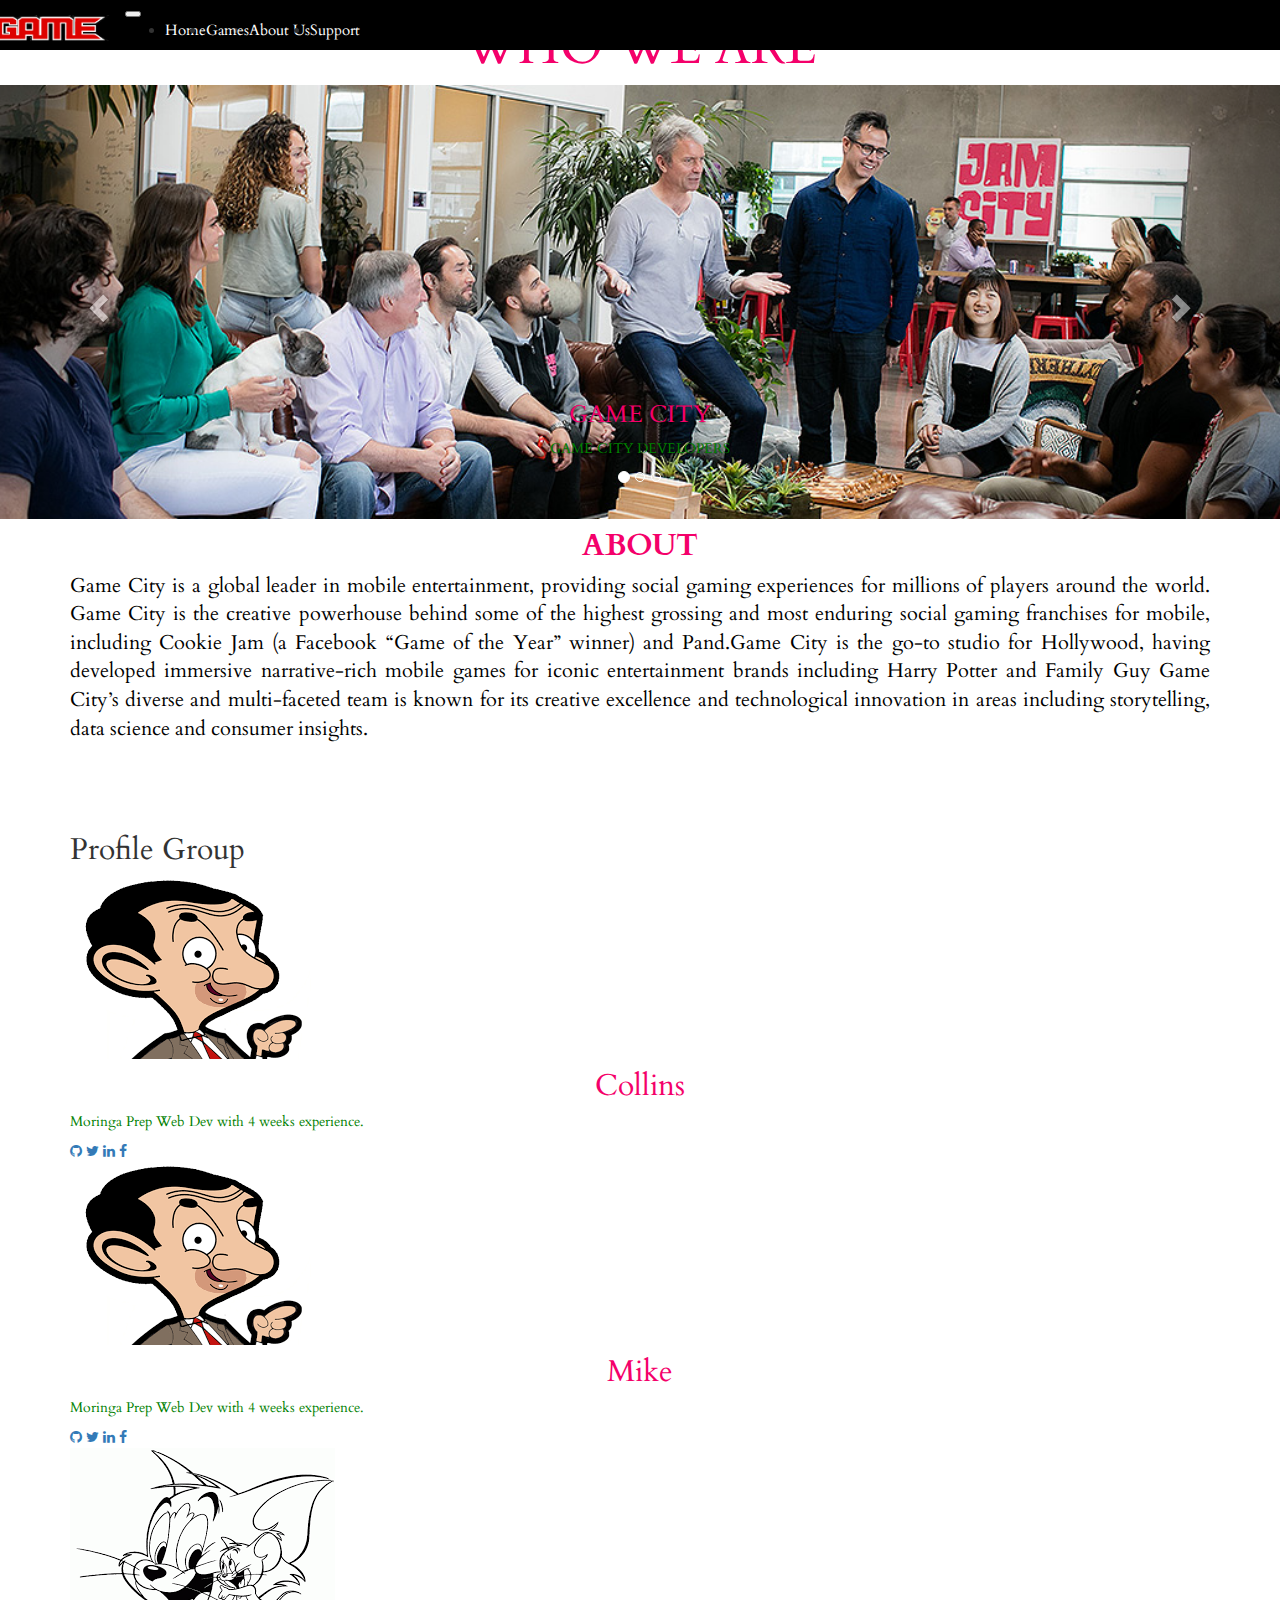
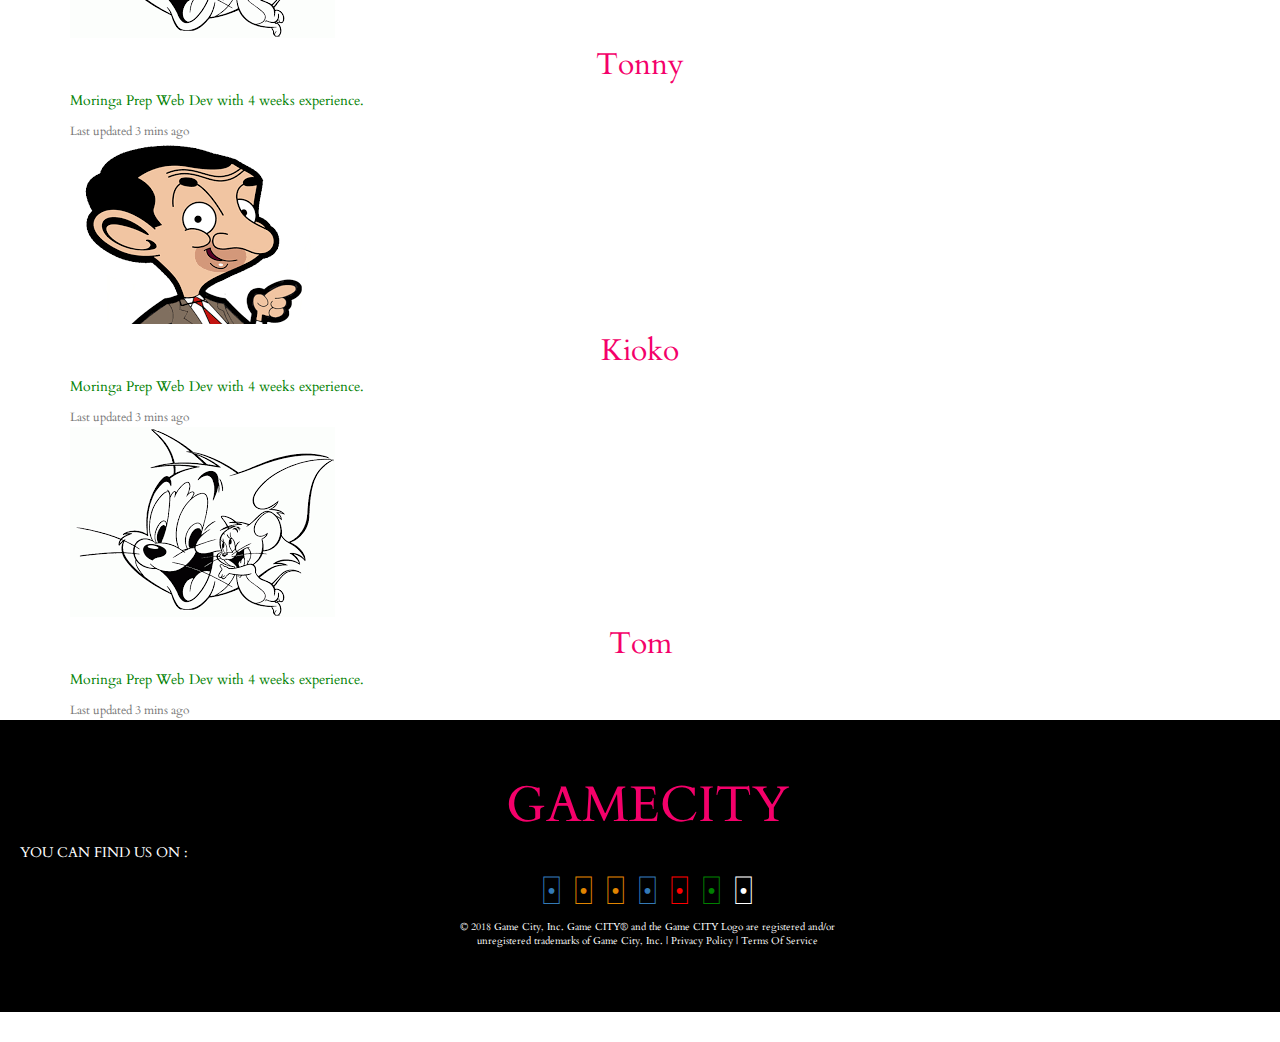
==== commit dc99ad02: "Merge pull request #13 from kinuthi/mike" ====
--- a/about.html
+++ b/about.html
@@ -56,25 +56,25 @@
   </nav> -->
 
   <!-- Navigation -->
-    <div class="container-fluid">
+    <!-- <div class="container-fluid"> -->
     <!-- <div class="navbar-header"id="kik"> -->
-      <!-- <nav class="navbar navbar-expand-md navbar-fixed-top" style="background-color: #e3f2fd;" > -->
+       <!-- <nav class="navbar navbar-expand-md navbar-fixed-top" style="background-color: #e3f2fd;"> -->
       <nav class="navbar navbar-expand-lg navbar-light navbar-fixed-top bg-light">
-        <div class="container-fluid">
-          <a class="navbar-brand" href="#"> <img src="img/logo.png" alt="logo"></a>
+        <div class="container-fluid"style="background-color: black; margin-left:-25px; margin-right:-100px;">
+          <a class="navbar-brand" href="#"> <img src="img/logo.png" alt="logo"style="width: 120px;"></a>
           <button class="navbar-toggler" type="button" data-toggle="collapse" data-target="#navbarResponsive">
 	<span class="navbar-toggler-icon"></span>
 </button>
           <div class="collapse navbar-collapse" id="navbarResponsive min">
             <ul class="navbar-nav ml-auto" id="pi">
               <li class="nav-item active">
-                <a class="nav-link" href="index.html">Home</a>
+                <a class="nav-link" href="index.html"style="color:white; font-size:15px;">Home</a>
               </li>
               <li class="nav-item dropdown">
-                <a class="nav-link dropdown-toggle" href="#" id="navbarDropdown" role="button" data-toggle="dropdown" aria-haspopup="true" aria-expanded="false">
+                <a class="nav-link dropdown-toggle" href="#" id="navbarDropdown" role="button" data-toggle="dropdown" aria-haspopup="true" aria-expanded="false"style="color:white; font-size:15px;">
           Games
         </a>
-                <div class="dropdown-menu" aria-labelledby="navbarDropdown">
+                <div class="dropdown-menu" aria-labelledby="navbarDropdown"style="color:white; font-size:15px;">
                   <a class="dropdown-item" href="game3.html">Angry Birds</a>
                   <a class="dropdown-item" href="game2.html">Harry Potter</a>
                   <a class="dropdown-item" href="game1.html">Fifa 18</a>
@@ -87,10 +87,10 @@
                 </div>
               </li>
               <li class="nav-item">
-                <a class="nav-link" href="about.html">About Us</a>
+                <a class="nav-link" href="about.html"style="color:white;  font-size:15px;">About Us</a>
               </li>
               <li class="nav-item">
-                <a class="nav-link" href="#">Support</a>
+                <a class="nav-link" href="#"style="color:white;  font-size:15px;">Support</a>
               </li>
 
             </ul>
--- a/about.css
+++ b/about.css
@@ -2,10 +2,10 @@
   font-family: 'Cardo', serif;
 }
 
-h1 {
+/* h1 {
   color: #F4006A;
   text-align: center;
-}
+} */
 
 h3 {
   color: #F4006A;
@@ -17,6 +17,11 @@
 
 #komo:hover {
   color: green;
+
+}
+#komo{
+  color: red;
+  text-align: center;
 }
 
 #mike {
@@ -71,7 +76,7 @@
 }
 
 #sit {
-  font-size: -20px;
+  font-size: 10px;
   color: white;
 }
 
@@ -98,10 +103,7 @@
   background-color: black;
 text-decoration-color:
 }
-#pit{
-  background-color: black;
-  font-size: 20px;
-}
+
 #PUK{
   height: 50%;
 }
@@ -111,9 +113,9 @@
 #kum{
   font-size: 40px;
 }
-#myNavbar{
+/* #myNavbar{
   text-align:center;
-}
+} */
 #nit{
   color: red;
 }
@@ -152,3 +154,17 @@
 #git{
   color: white;
 }
+
+#log{
+  margin-right: 800px;
+}
+#b{
+  color: red;
+}
+h{
+  color: red;
+}
+#kik{
+  padding-right:100px;
+  padding-right: 600px;
+}
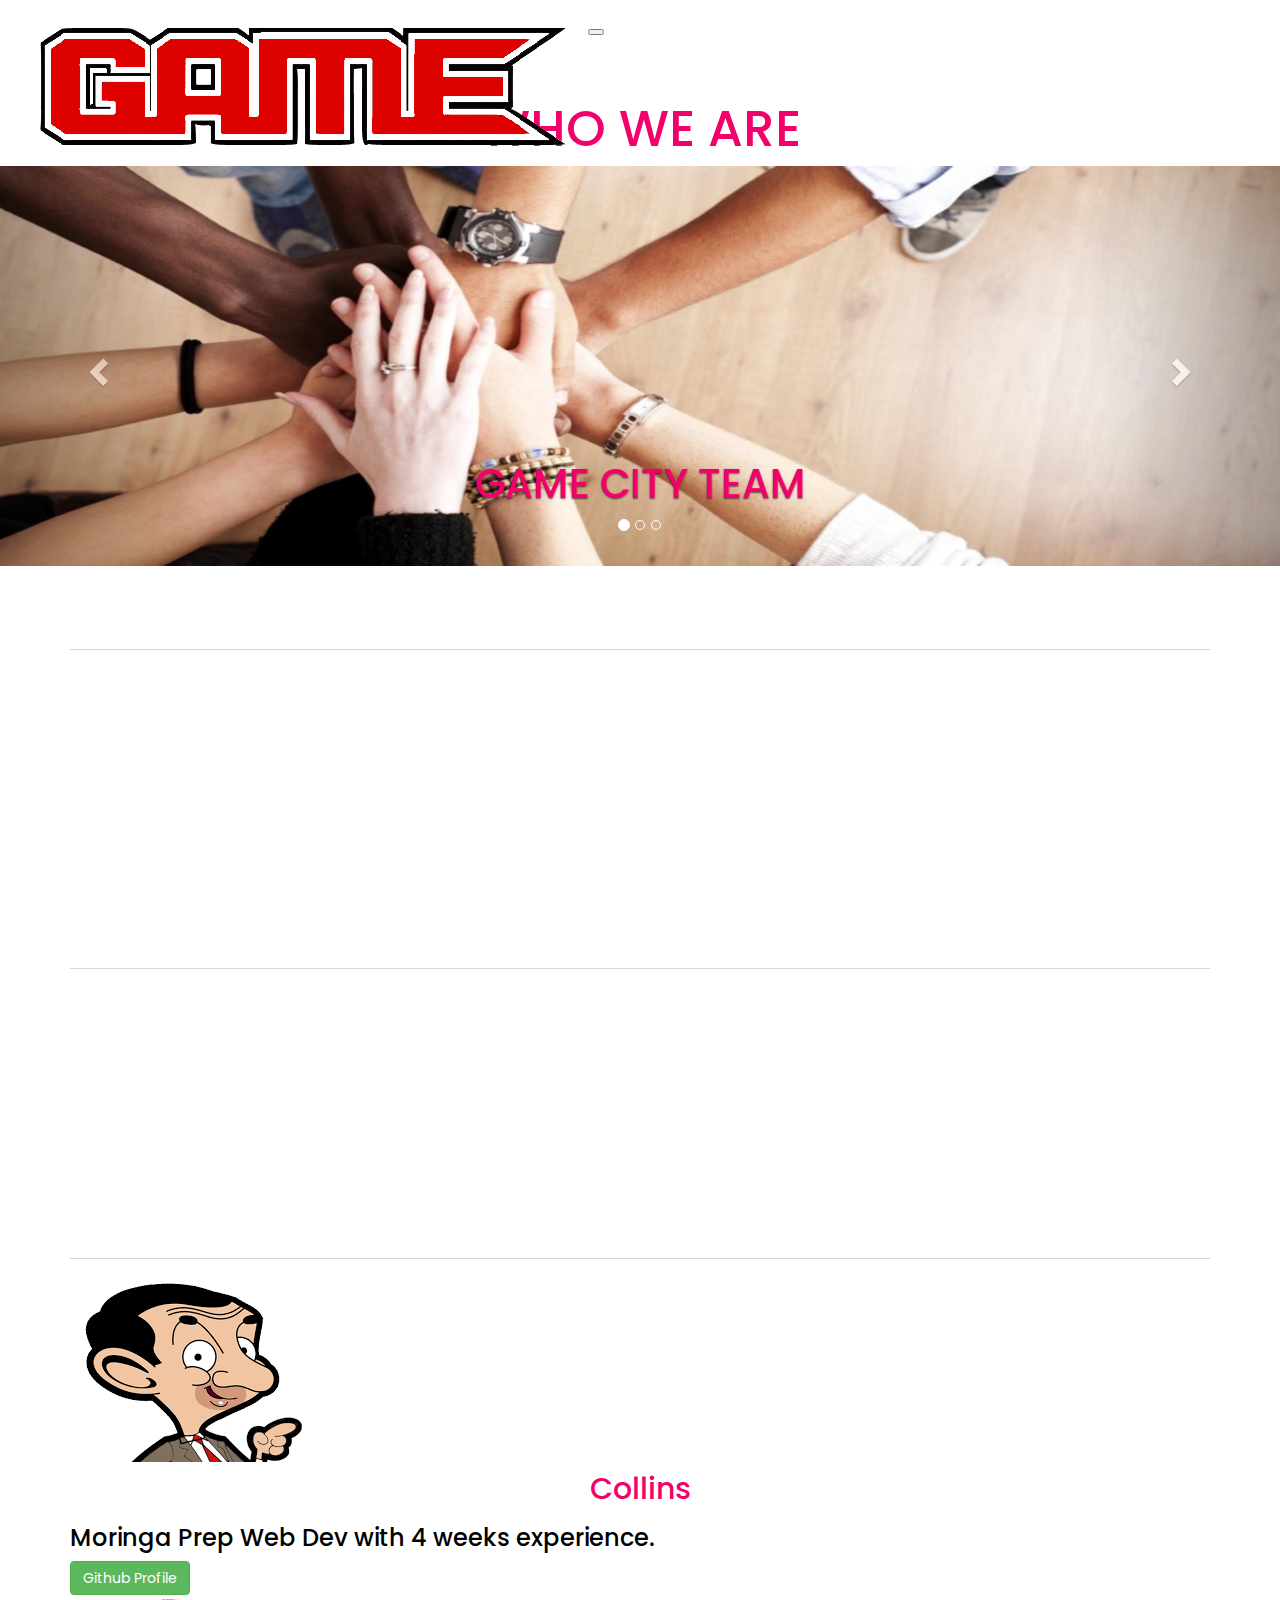
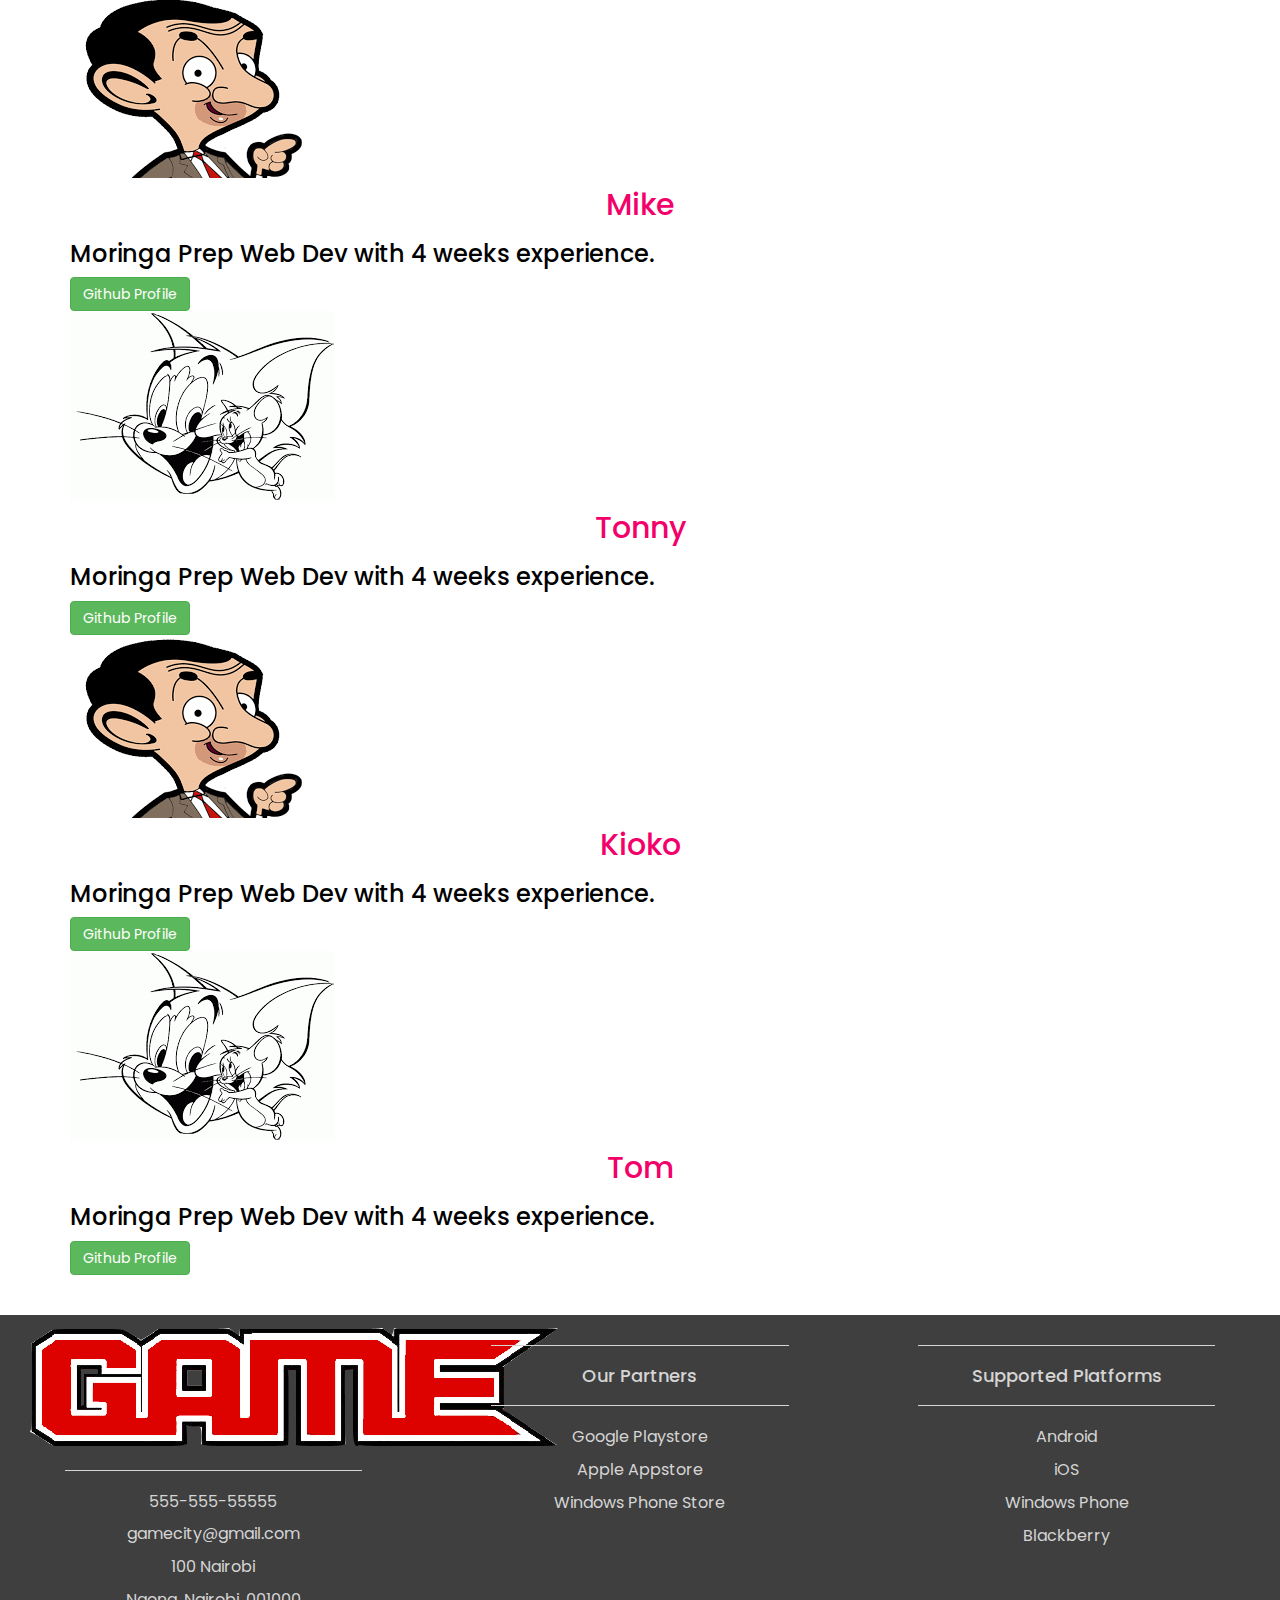
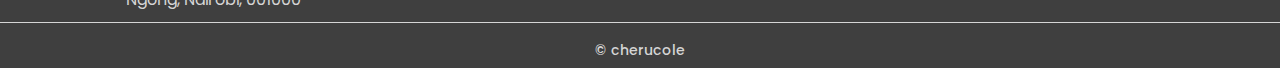
==== commit 934ee513: "formatted about page final" ====
--- a/about.html
+++ b/about.html
@@ -4,13 +4,15 @@
 <head>
 
   <title>Gaming landing page</title>
+  <link rel="icon" href="img/title.png" type="image/x-icon">
+
   <!-- <link rel="stylesheet" href="https://maxcdn.bootstrapcdn.com/bootstrap/3.3.7/css/bootstrap.min.css">
   <script src="https://ajax.googleapis.com/ajax/libs/jquery/3.3.1/jquery.min.js"></script>
   <script src="https://maxcdn.bootstrapcdn.com/bootstrap/3.3.7/js/bootstrap.min.js"></script> -->
   <link rel="stylesheet" href="https://maxcdn.bootstrapcdn.com/bootstrap/3.3.7/css/bootstrap.min.css">
   <script src="https://ajax.googleapis.com/ajax/libs/jquery/3.3.1/jquery.min.js"></script>
   <script src="https://maxcdn.bootstrapcdn.com/bootstrap/3.3.7/js/bootstrap.min.js"></script>
-<link rel="stylesheet" href="https://cdnjs.cloudflare.com/ajax/libs/font-awesome/4.7.0/css/font-awesome.min.css">
+  <link rel="stylesheet" href="https://cdnjs.cloudflare.com/ajax/libs/font-awesome/4.7.0/css/font-awesome.min.css">
   <link rel="stylesheet" href="https://stackpath.bootstrapcdn.com/bootstrap/4.1.3/css/bootstrap.min.css" integrity="sha384-MCw98/SFnGE8fJT3GXwEOngsV7Zt27NXFoaoApmYm81iuXoPkFOJwJ8ERdknLPMO" crossorigin="anonymous">
   <link href="https://fonts.googleapis.com/css?family=Cardo" rel="stylesheet">
   <link rel="stylesheet" href="https://use.fontawesome.com/releases/v5.1.1/css/all.css" integrity="sha384-O8whS3fhG2OnA5Kas0Y9l3cfpmYjapjI0E4theH4iuMD+pLhbf6JI0jIMfYcK3yZ" crossorigin="anonymous">
@@ -21,230 +23,212 @@
 </head>
 
 <body>
-
-   <!-- <div class="container-fluid">
-      <div class="navbar-header">
-        <nav class="navbar navbar-default navbar-fixed-top" id="pit">
-        </span>
-        <span class="icon-bar"></span>
-        </button>
-        <a class="navbar-brand" href="#">
-          <h>GAME CITY
-        </a>
-      </div>
-      <div class="collapse navbar-collapse" id="myNavbar">
-        <ul class="nav navbar-nav">
-          <li class="active"><a href="index.html">Home</a></li>
-          <li class="dropdown">
-            <a class="dropdown-toggle" data-toggle="dropdown" href="#">Games <span class="caret"></span></a>
-            <ul class="dropdown-menu">
-              <li> <a class="dropdown-item" href="game3.html">Angry Birds</a></li>
-              <li> <a class="dropdown-item" href="game2.html">Harry Potter</a></li>
-              <li> <a class="dropdown-item" href="game2.html">Harry Potter</a></li>
-              <li> <a class="dropdown-item" href="game1.html">Fifa 18</a></li>
-              <li> <a class="dropdown-item" href="#">Word Cross</a></li>
-              <li> <a class="dropdown-item" href="#">Subway Surfers</a></li>
-              <li> <a class="dropdown-item" href="#">Clash Royale</a></li>
-              <li> <a class="dropdown-item" href="#">Nba2K18</a></li>
-              <li> <a class="dropdown-item" href="#">8 Ball Pool</a></li>
-
-            </ul>
-            <li><a href="about.html">About us</a></li>
-            <li><a href="#">Support</a></li>
-      </div>
-      </div>
-  </nav> -->
-
-  <!-- Navigation -->
-    <!-- <div class="container-fluid"> -->
-    <!-- <div class="navbar-header"id="kik"> -->
-       <!-- <nav class="navbar navbar-expand-md navbar-fixed-top" style="background-color: #e3f2fd;"> -->
-      <nav class="navbar navbar-expand-lg navbar-light navbar-fixed-top bg-light">
-        <div class="container-fluid"style="background-color: black; margin-left:-25px; margin-right:-100px;">
-          <a class="navbar-brand" href="#"> <img src="img/logo.png" alt="logo"style="width: 120px;"></a>
-          <button class="navbar-toggler" type="button" data-toggle="collapse" data-target="#navbarResponsive">
-	<span class="navbar-toggler-icon"></span>
+  <nav class="navbar navbar-expand-md navbar-light  fixed-top">
+    <div class="container-fluid">
+      <a class="navbar-brand" href="index.html"> <img src="img/logo.png" alt="logo"></a>
+      <button class="navbar-toggler" type="button" data-toggle="collapse" data-target="#navbarResponsive">
+  <span class="navbar-toggler-icon"></span>
 </button>
-          <div class="collapse navbar-collapse" id="navbarResponsive min">
-            <ul class="navbar-nav ml-auto" id="pi">
-              <li class="nav-item active">
-                <a class="nav-link" href="index.html"style="color:white; font-size:15px;">Home</a>
-              </li>
-              <li class="nav-item dropdown">
-                <a class="nav-link dropdown-toggle" href="#" id="navbarDropdown" role="button" data-toggle="dropdown" aria-haspopup="true" aria-expanded="false"style="color:white; font-size:15px;">
+      <div class="collapse navbar-collapse" id="navbarResponsive">
+        <ul class="navbar-nav ml-auto">
+          <li class="nav-item active">
+            <a id="navtext" class="nav-link" href="index.html">Home</a>
+          </li>
+          <li class="nav-item dropdown">
+            <a id="navtext" class="nav-link dropdown-toggle" href="#" id="navbarDropdown" role="button" data-toggle="dropdown" aria-haspopup="true" aria-expanded="false">
           Games
         </a>
-                <div class="dropdown-menu" aria-labelledby="navbarDropdown"style="color:white; font-size:15px;">
-                  <a class="dropdown-item" href="game3.html">Angry Birds</a>
-                  <a class="dropdown-item" href="game2.html">Harry Potter</a>
-                  <a class="dropdown-item" href="game1.html">Fifa 18</a>
-                  <a class="dropdown-item" href="#">Word Cross</a>
-                  <a class="dropdown-item" href="#">Subway Surfers</a>
-                  <a class="dropdown-item" href="#">Clash Royale</a>
-                  <a class="dropdown-item" href="#">Nba2K18</a>
-                  <a class="dropdown-item" href="#">8 Ball Pool</a>
-
-                </div>
-              </li>
-              <li class="nav-item">
-                <a class="nav-link" href="about.html"style="color:white;  font-size:15px;">About Us</a>
-              </li>
-              <li class="nav-item">
-                <a class="nav-link" href="#"style="color:white;  font-size:15px;">Support</a>
-              </li>
-
-            </ul>
-
-          </div>
-        </div>
-    </div>
-
+            <div class="dropdown-menu" aria-labelledby="navbarDropdown">
+              <a class="dropdown-item" href="game3.html">Angry Birds</a>
+              <a class="dropdown-item" href="game2.html">Harry Potter</a>
+              <a class="dropdown-item" href="game1.html">Fifa 18</a>
+              <a class="dropdown-item" href="#">Word Cross</a>
+              <a class="dropdown-item" href="#">Subway Surfers</a>
+              <a class="dropdown-item" href="#">Clash Royale</a>
+              <a class="dropdown-item" href="#">Nba2K18</a>
+              <a class="dropdown-item" href="#">8 Ball Pool</a>
+
+            </div>
+          </li>
+          <li class="nav-item">
+            <a id="navtext" class="nav-link" href="about.html">About Us</a>
+          </li>
+          <li class="nav-item">
+            <a id="navtext" class="nav-link" href="privacy.html">Privacy</a>
+          </li>
+
+        </ul>
+
+      </div>
+    </div>
   </nav>
 
-  <!-- <div class="jumbotron" id="dip">
-    <background-image: url( "t.png");></div> -->
+
   <h1 id="komo">WHO WE ARE</h1>
   <!-- <div class="container"> -->
-    <div id="myCarousel" class="carousel slide" data-ride="carousel">
-      <ol class="carousel-indicators">
-        <li data-target="#myCarousel" data-slide-to="0" class="active"></li>
-        <li data-target="#myCarousel" data-slide-to="1"></li>
-        <li data-target="#myCarousel" data-slide-to="2"></li>
-      </ol>
-      <div class="carousel-inner">
-
-        <div class="item active">
-          <img src="img/w.jpeg" alt="Los Angeles" style="width:100%;" id="pik">
-          <div class="carousel-caption">
-            <h3>GAME CITY</h3>
-            <p>GAME CITY DEVELOPERS</p>
-          </div>
-        </div>
-
-        <div class="item">
-          <img src="img/w.jpeg" alt="Chicago" style="width:100%;" id="pik">
-          <div class="carousel-caption">
-            <h3>GAME CITY</h3>
-            <p>GAME CITY DEVELOPERS</p>
-          </div>
-        </div>
-
-        <div class="item">
-          <img src="img/w.jpeg" alt="New York" style="width:100%;" id="pik">
-          <div class="carousel-caption">
-            <h3> GAME CITY</h3>
-            <p>GAME CITY DEVELOPERS</p>
-          </div>
-        </div>
-      </div>
-
+  <div id="myCarousel" class="carousel slide" data-ride="carousel">
+    <ol class="carousel-indicators">
+      <li data-target="#myCarousel" data-slide-to="0" class="active"></li>
+      <li data-target="#myCarousel" data-slide-to="1"></li>
+      <li data-target="#myCarousel" data-slide-to="2"></li>
+    </ol>
+    <div class="carousel-inner">
+
+      <div class="item active">
+        <img src="img/team.jpeg" alt="Los Angeles" style="width:100%; height:400px;">
+        <div class="carousel-caption">
+          <h3 style="font-size:40px;">GAME CITY TEAM</h3>
+        </div>
+      </div>
+
+      <div class="item">
+        <img src="img/team.jpeg" alt="Los Angeles" style="width:100%; height:400px;">
+        <div class="carousel-caption">
+          <h3 style="font-size:40px;">GAME CITY TEAM</h3>
+        </div>
+      </div>
 
       <a class="left carousel-control" href="#myCarousel" data-slide="prev">
       <span class="glyphicon glyphicon-chevron-left"></span>
       <span class="sr-only">Previous</span>
     </a>
-        <a class="right carousel-control" href="#myCarousel" data-slide="next">
+      <a class="right carousel-control" href="#myCarousel" data-slide="next">
       <span class="glyphicon glyphicon-chevron-right"></span>
       <span class="sr-only">Next</span>
     </a>
     </div>
-  <!-- </div> -->
+    <!-- </div> -->
 
   </div>
   <div class="container">
     <!-- <div class="col-md-8"> -->
-    <h4><strong>ABOUT</strong></h4>
-    <p id="mike">Game City is a global leader in mobile entertainment, providing social gaming experiences for millions of players around the world. Game City is the creative powerhouse behind some of the highest grossing and most enduring social gaming franchises
-      for mobile, including Cookie Jam (a Facebook “Game of the Year” winner) and Pand.Game City is the go-to studio for Hollywood, having developed immersive narrative-rich mobile games for iconic entertainment brands including Harry Potter and Family
-      Guy Game City’s diverse and multi-faceted team is known for its creative excellence and technological innovation in areas including storytelling, data science and consumer insights.</p>
+    <br>
+    <h4 style="color:white"><strong>ABOUT</strong></h4>
+    <hr style="width:100%;" class="light">
+
+    <p id="mike">GameCity offers a comprehensive platform where app developers of all sizes can connect with their ideal consumers and get discovered. Founded in 2018, the company is focused on helping indie game developers grow, with the expertise
+      and insights they need to finance, market, and expand their businesses – all in one place. App developers view GameCity as a trusted partner, the rare company that understands what it takes to succeed in the mobile app ecosystem and has the ability
+      to help them reach their goals. </p>
+    <br>
+    <h1 style="text-align:center;">Ours Services include:</h1>
+    <hr style="width:100%;" class="light">
+
+    <ol>
+      <li id="mike">Use data to reach new consumers on mobile</li>
+      <li id="mike">Marketing platform grows your reach to acquire new customers</li>
+      <li id="mike">Consumer actions give you data, so you can adapt your strategy</li>
+      <li id="mike">Access to a large database of mobile users</li>
+
+    </ol>
   </div>
   <!-- </div> -->
 
   <br><br><br>
   <div class="container">
-    <h2>Profile Group</h2>
-
+    <h2>TEAM PROFILES</h2>
+    <hr style="width:100%;" class="light">
 
     <div class="card-deck">
       <div class="card">
         <img class="card-img-top" src="img/ki.png" alt="Card image cap">
         <div class="card-block">
           <h4 class="card-title">Collins</h4>
-          <p class="card-text">Moringa Prep Web Dev with 4 weeks experience.</p>
-        </div>
-        <div class="card-footer">
-          <div style="">
-            <a href="#"><i class="fa fa-github"></i></a>
-            <a href="#"><i class="fa fa-twitter"></i></a>
-            <a href="#"><i class="fa fa-linkedin"></i></a>
-            <a href="#"><i class="fa fa-facebook"></i></a>
-          </div>
-          <small class="text-muted"></small>
-        </div>
+          <h3 id="desc" class="card-text">Moringa Prep Web Dev with 4 weeks experience.</h3>
+        </div>
+        <a href="github.com">
+          <button type="button" name="button" class="btn btn-success">Github Profile</button>
+        </a>
+
       </div>
       <div class="card">
         <img class="card-img-top" src="img/ki.png" alt="Card image cap">
         <div class="card-block">
           <h4 class="card-title">Mike</h4>
-          <p class="card-text">Moringa Prep Web Dev with 4 weeks experience.</p>
-        </div>
-        <div class="card-footer">
-          <div style="">
-            <a href="#"><i class="fa fa-github"></i></a>
-            <a href="#"><i class="fa fa-twitter"></i></a>
-            <a href="#"><i class="fa fa-linkedin"></i></a>
-            <a href="#"><i class="fa fa-facebook"></i></a>
-          </div>
-          <small class="text-muted"></small>
-        </div>
+          <h3 id="desc" class="card-text">Moringa Prep Web Dev with 4 weeks experience.</h3>
+        </div>
+        <a href="github.com">
+          <button type="button" name="button" class="btn btn-success">Github Profile</button>
+        </a>
+
       </div>
       <div class="card">
         <img class="card-img-top" src="img/tom.png" alt="Card image cap">
         <div class="card-block">
           <h4 class="card-title">Tonny</h4>
-          <p class="card-text">Moringa Prep Web Dev with 4 weeks experience.</p>
-        </div>
-        <div class="card-footer">
-          <small class="text-muted">Last updated 3 mins ago</small>
-        </div>
+          <h3 id="desc" class="card-text">Moringa Prep Web Dev with 4 weeks experience.</h3>
+        </div>
+        <a href="github.com">
+          <button type="button" name="button" class="btn btn-success">Github Profile</button>
+        </a>
+
       </div>
       <div class="card">
         <img class="card-img-top" src="img/ki.png" alt="Card image cap">
         <div class="card-block">
           <h4 class="card-title">Kioko</h4>
-          <p class="card-text">Moringa Prep Web Dev with 4 weeks experience.</p>
-        </div>
-        <div class="card-footer">
-          <small class="text-muted">Last updated 3 mins ago</small>
-        </div>
+          <h3 id="desc" class="card-text">Moringa Prep Web Dev with 4 weeks experience.</h3>
+        </div>
+        <a href="github.com">
+          <button type="button" name="button" class="btn btn-success">Github Profile</button>
+        </a>
+
       </div>
       <div class="card">
         <img class="card-img-top" src="img/tom.png" alt="Card image cap">
         <div class="card-block">
           <h4 class="card-title">Tom</h4>
-          <p class="card-text">Moringa Prep Web Dev with 4 weeks experience.</p>
-        </div>
-        <div class="card-footer">
-          <small class="text-muted">Last updated 3 mins ago</small>
-        </div>
-      </div>
-    </div>
-  </div>
-  <div class="jumbotron" id="lip">
-    <h6 id="komo">GAMECITY</h6>
-    <h id="sik">YOU CAN FIND US ON :</h>
-
-    <div col-ms-12 id="cup">
-      <a href="https://www.facebook.com" target="_blank"><i class="fab fa-facebook"id="dzp"></i></a>
-      <a href="https://www.instagram.com" target="_blank"><i class="fab fa-instagram"id="dip"></i></a>
-      <a href="https://www.amazon.com" target="_blank">  <i class="fab fa-amazon"id="dip"></i></a>
-      <a href="https://www.linkedin.com" target="_blank"><i class="fab fa-linkedin"></i></a>
-      <a href="https://www.youtube.com" target="_blank"><i class="fab fa-youtube"id="nit"></i></a>
-      <a href="https://www.twitter.com" target="_blank"><i class="fab fa-twitter"id="vip"></i></a>
-      <a href="https://www.apple.com" target="_blank"><i class="fab fa-apple"id="git"></i></a>
-      <p id="sit">© 2018 Game City, Inc. Game CITY® and the Game CITY Logo are registered and/or <br>unregistered trademarks of Game City, Inc. | Privacy Policy | Terms Of Service</p>
-    </div>
-  </div>
+          <h3 id="desc" class="card-text">Moringa Prep Web Dev with 4 weeks experience.</h3>
+        </div>
+        <a href="github.com">
+          <button type="button" name="button" class="btn btn-success">Github Profile</button>
+        </a>
+
+      </div>
+    </div>
+
+  </div>
+  <br>
+  <br>
+  <footer>
+    <div class="container-fluid padding">
+      <div class="row text-center">
+        <div class="col-md-4">
+          <img src="img/logo.png">
+          <hr class="light">
+          <p>555-555-55555</p>
+          <p>gamecity@gmail.com</p>
+          <p>100 Nairobi</p>
+          <p>Ngong, Nairobi, 001000</p>
+
+        </div>
+        <div class="col-md-4">
+          <hr class="light">
+          <h5 style="font-size:18px;">Our Partners</h5>
+          <hr class="light">
+          <p>Google Playstore</p>
+          <p>Apple Appstore</p>
+          <p>Windows Phone Store</p>
+
+        </div>
+        <div class="col-md-4">
+          <hr class="light">
+          <h5 style="font-size:18px;">Supported Platforms</h5>
+          <hr class="light">
+          <p>Android</p>
+          <p>iOS</p>
+          <p>Windows Phone</p>
+          <p>Blackberry</p>
+
+        </div>
+        <div class="col-12">
+          <hr class="light-100">
+          <h5>&copy; cherucole</h5>
+
+        </div>
+      </div>
+
+    </div>
+  </footer>
   </div>
 
 </body>
--- a/about.css
+++ b/about.css
@@ -1,34 +1,74 @@
+@import url('https://fonts.googleapis.com/css?family=Poppins:400,500,700');
 body {
-  font-family: 'Cardo', serif;
-}
-
-/* h1 {
-  color: #F4006A;
-  text-align: center;
+  font-family: 'Poppins', serif;
+}
+
+h3 {
+  color: #F4006A;
+}
+
+body {
+  background-image: url("../img/parallax.jpg");
+  background-size: cover;
+  background-attachment: fixed;
+  color: white;
+}
+
+footer {
+  background-color: #3f3f3f;
+  color: #d5d5d5;
+  padding-top: 1rem;
+  font-size: 16px;
+}
+
+nav {
+  background-image: url("../img/navbar.png");
+  background-size: cover;
+  font-size: 22px;
+  color: white;
+}
+
+.navbar {
+  padding: .8rem;
+}
+
+hr.light {
+  border-top: 1px solid #d5d5d5;
+  width: 75%;
+}
+
+hr.light-100 {
+  border-top: 1px solid #d5d5d5;
+  width: 100%;
+}
+
+#desc {
+  color: black;
+}
+
+/* p {
+  color: green;
 } */
-
-h3 {
-  color: #F4006A;
-}
-
-p {
-  color: green;
-}
 
 #komo:hover {
   color: green;
-
-}
-#komo{
+}
+
+#komo {
   color: red;
   text-align: center;
 }
 
 #mike {
-  color: black;
+  color: white;
   text-align: justify;
   padding-left: 0px;
-  font-size: 20px;
+  font-size: 22px;
+  font-style: Poppins;
+}
+
+#navtext {
+  color: white;
 }
 
 h4 {
@@ -89,9 +129,11 @@
 #pig {
   font-size: -30px;
 }
+
 /* #buk{
   background-color: black;
 } */
+
 #at {
   text-align: center;
 }
@@ -99,26 +141,32 @@
 #nop p {
   text-align: center;
 }
-#dip{
-  background-color: black;
-text-decoration-color:
-}
-
-#PUK{
+
+#dip {
+  background-color: black;
+  text-decoration-color:
+}
+
+#PUK {
   height: 50%;
 }
-h{
-  color:  #F4006A;
-}
-#kum{
+
+h {
+  color: #F4006A;
+}
+
+#kum {
   font-size: 40px;
 }
+
 /* #myNavbar{
   text-align:center;
 } */
-#nit{
-  color: red;
-}
+
+#nit {
+  color: red;
+}
+
 .flex-container {
   display: flex;
   height: 200px;
@@ -129,42 +177,52 @@
   background-color: black;
   padding-bottom: 70px;
   width: 109%;
-  height:0%;
+  height: 0%;
   margin-bottom: 50px;
   color: white;
 }
-#mit{
-  color: white;
-}
-#vip{
+
+#mit {
+  color: white;
+}
+
+#vip {
   color: green;
 }
-#dap{
+
+#dap {
   color: brown;
 }
-#dep{
+
+#dep {
   color: #3744AF;
 }
-#dip{
+
+#dip {
   color: #E18500;
 }
-#pip{
+
+#pip {
   color: #2C66B9;
 }
-#git{
-  color: white;
-}
-
-#log{
+
+#git {
+  color: white;
+}
+
+#log {
   margin-right: 800px;
 }
-#b{
-  color: red;
-}
-h{
-  color: red;
-}
-#kik{
-  padding-right:100px;
+
+#b {
+  color: red;
+}
+
+h {
+  color: red;
+}
+
+#kik {
+  padding-right: 100px;
   padding-right: 600px;
 }
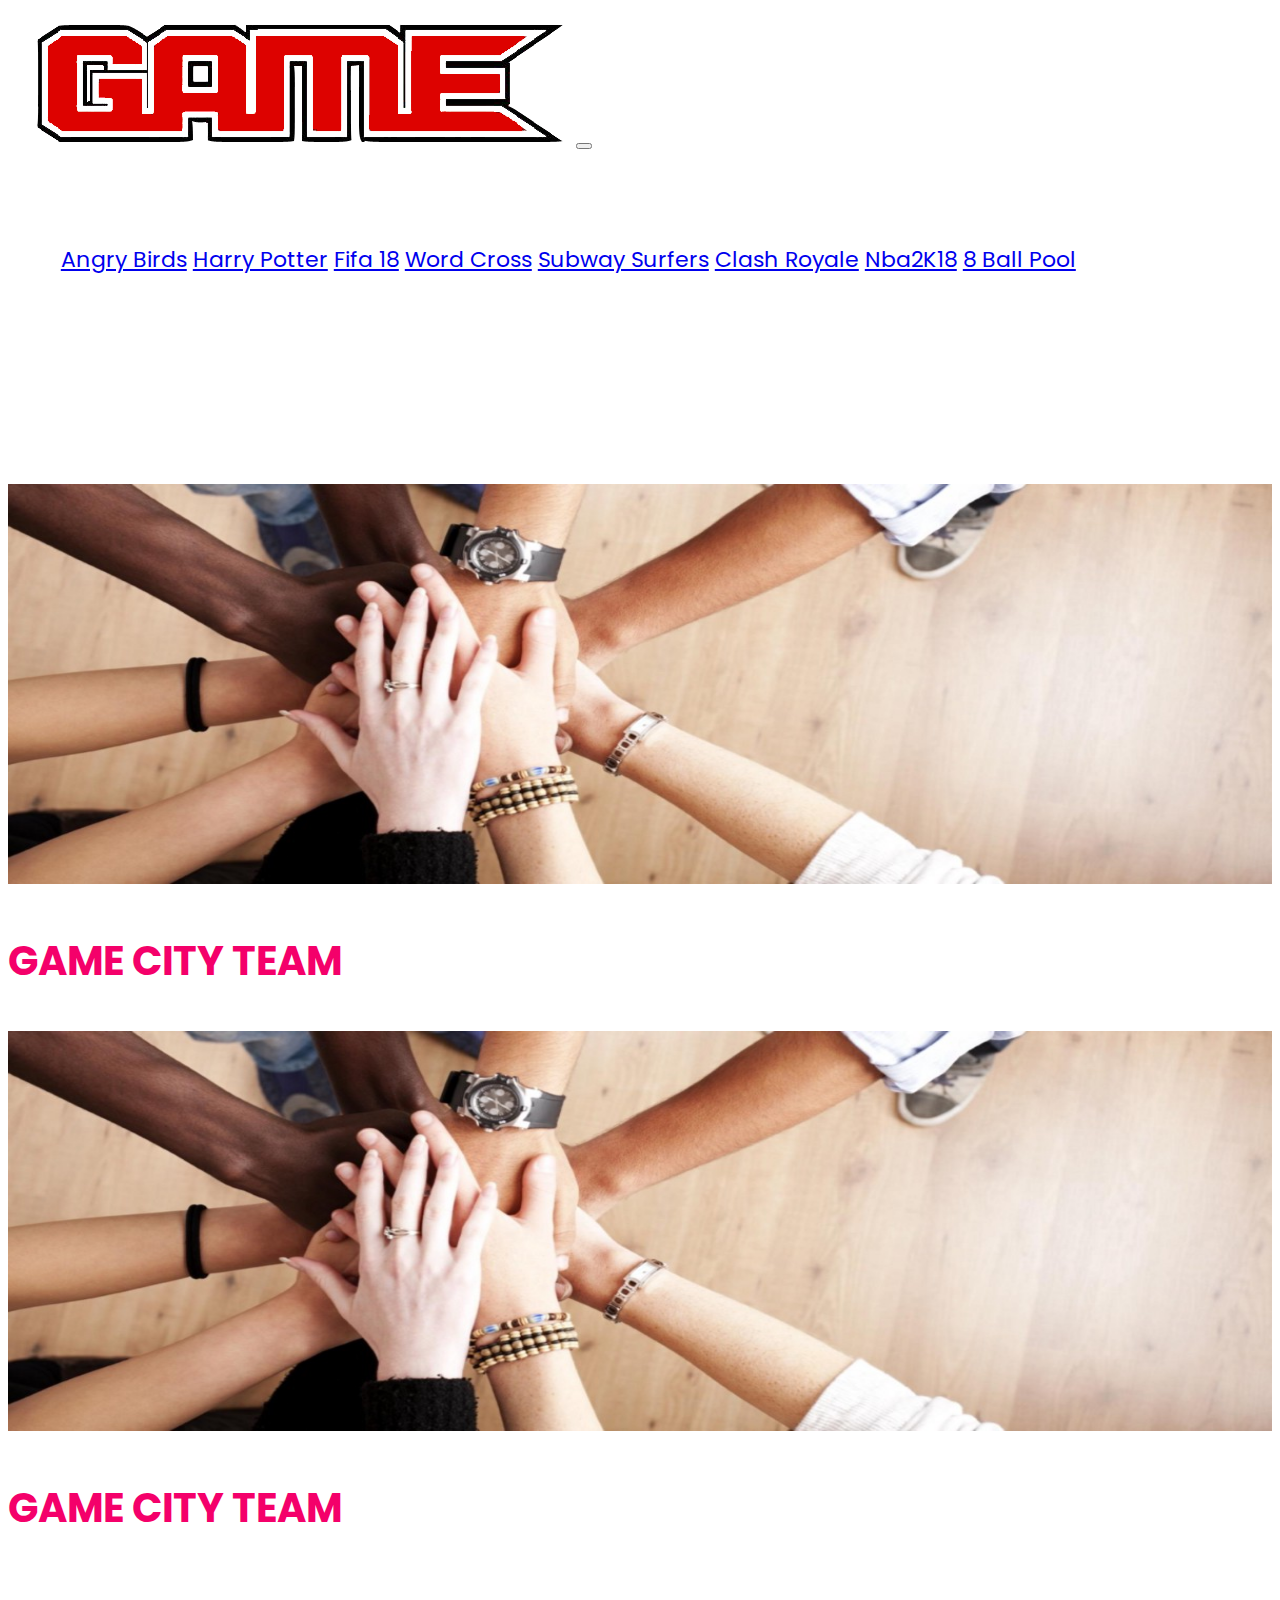
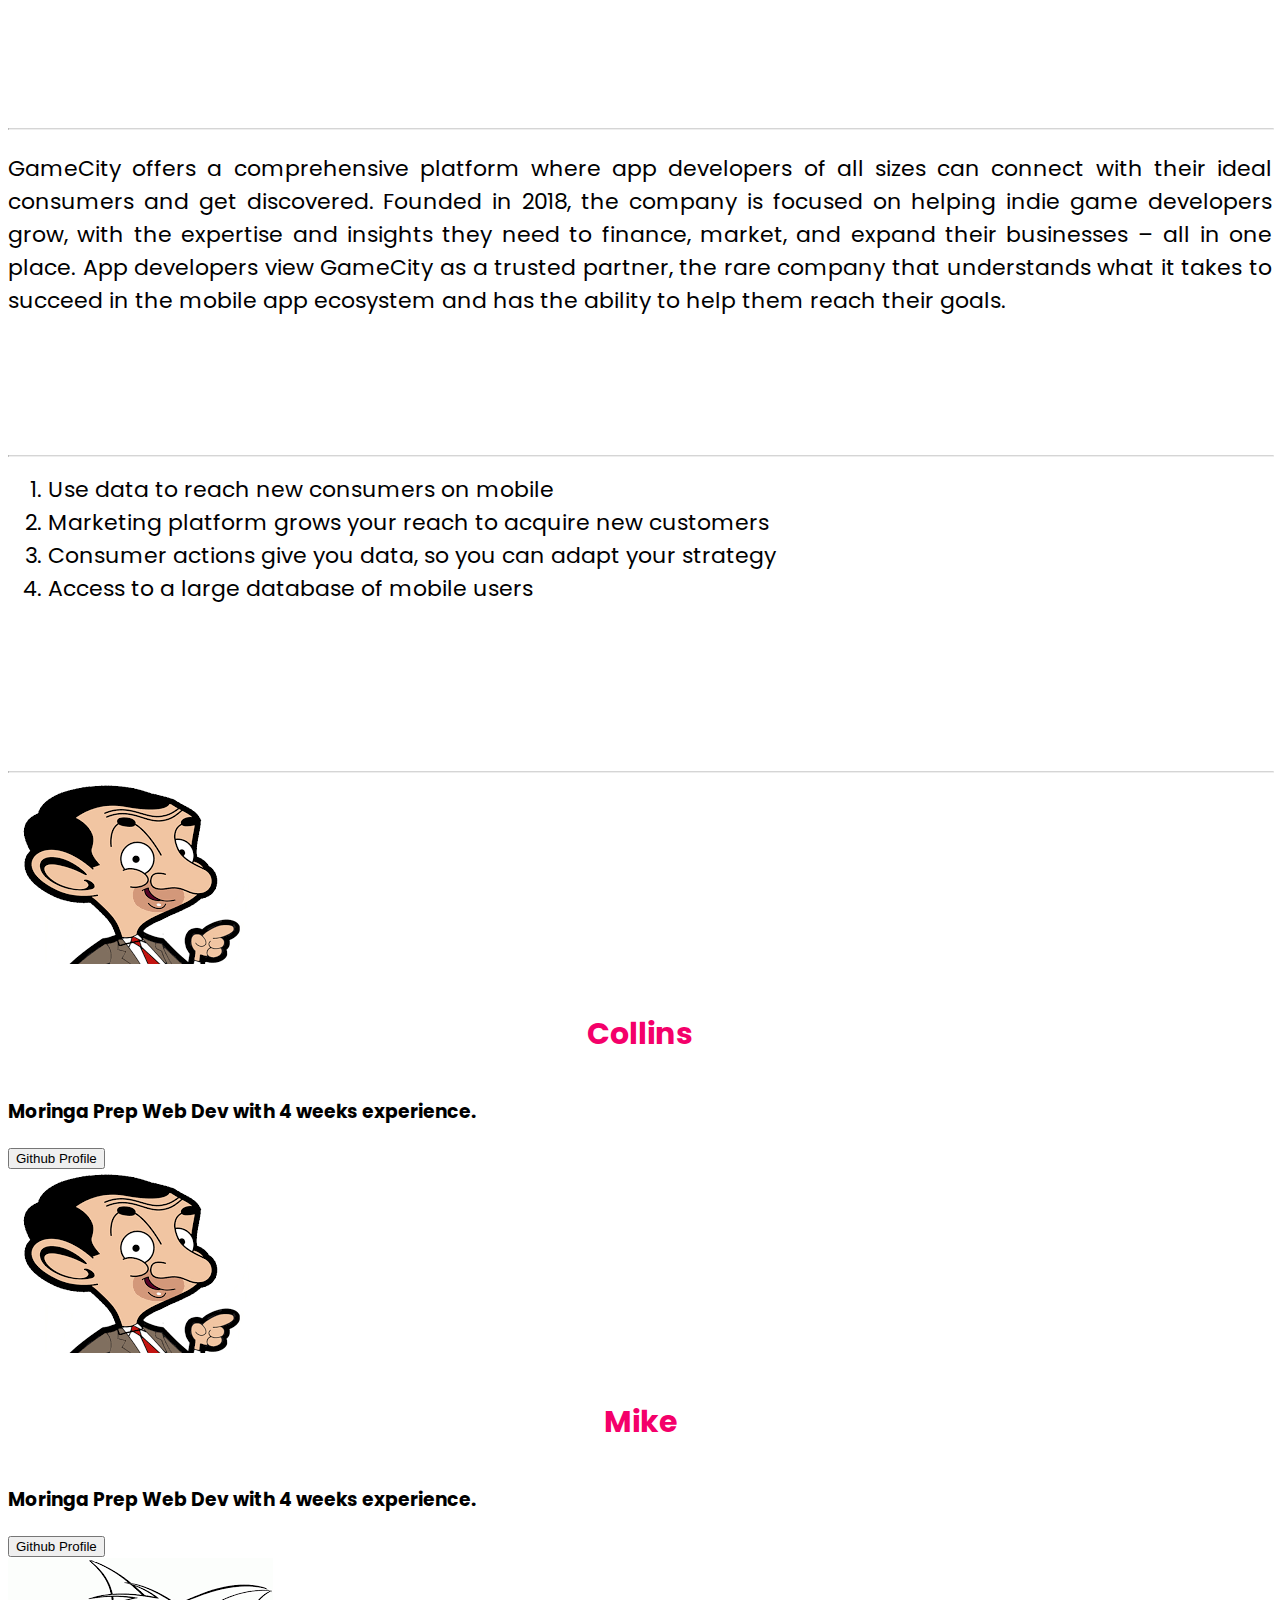
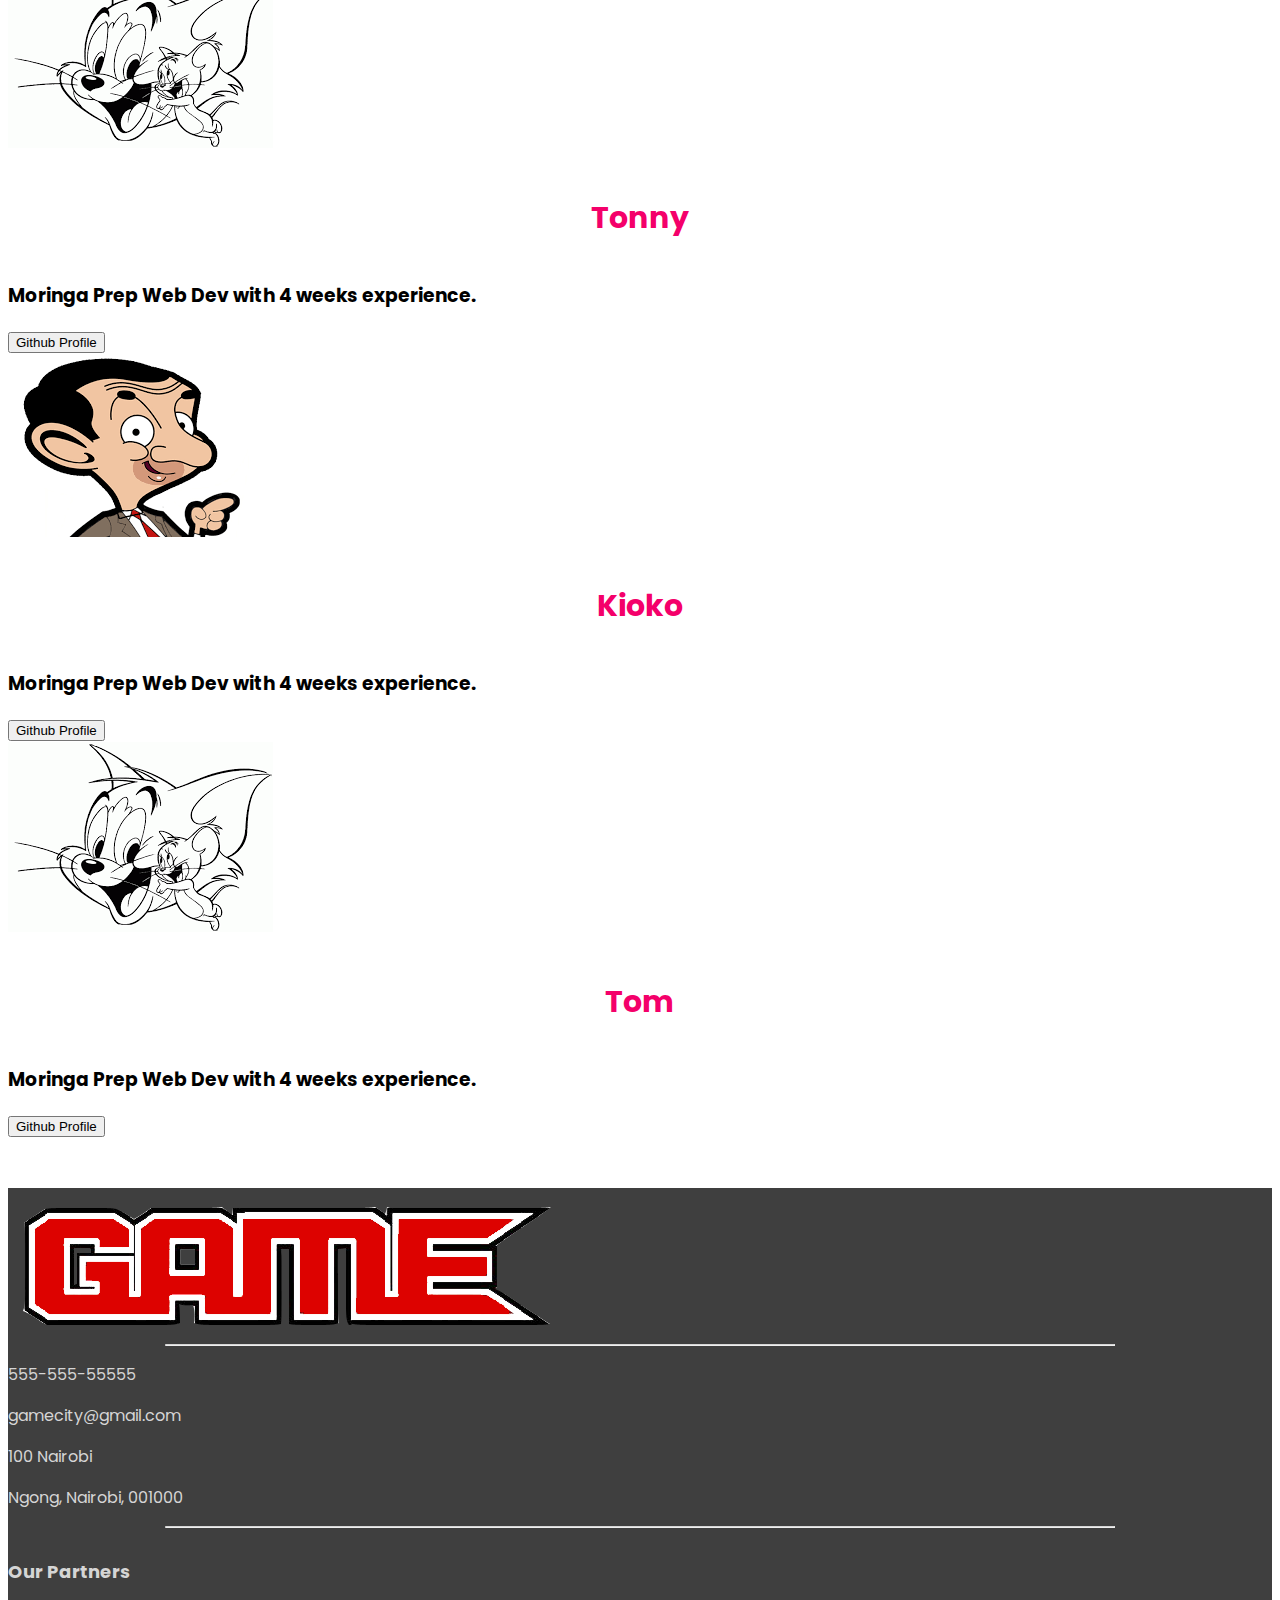
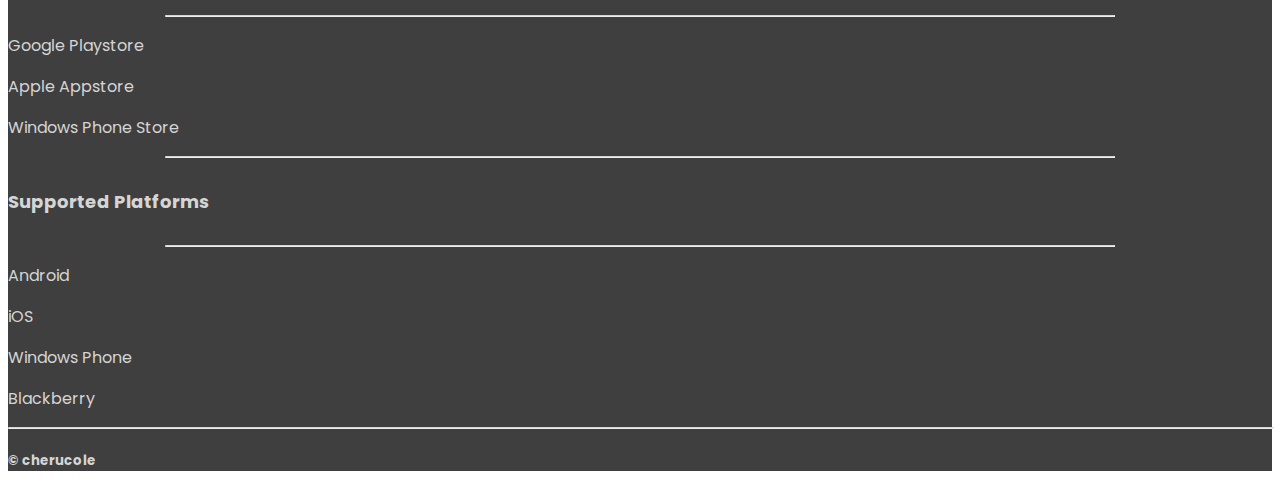
==== commit 2d7fb0e9: "debugging about page still" ====
--- a/about.html
+++ b/about.html
@@ -9,14 +9,13 @@
   <!-- <link rel="stylesheet" href="https://maxcdn.bootstrapcdn.com/bootstrap/3.3.7/css/bootstrap.min.css">
   <script src="https://ajax.googleapis.com/ajax/libs/jquery/3.3.1/jquery.min.js"></script>
   <script src="https://maxcdn.bootstrapcdn.com/bootstrap/3.3.7/js/bootstrap.min.js"></script> -->
-  <link rel="stylesheet" href="https://maxcdn.bootstrapcdn.com/bootstrap/3.3.7/css/bootstrap.min.css">
+  	<link rel="stylesheet" href="https://stackpath.bootstrapcdn.com/bootstrap/4.1.2/css/bootstrap.min.css" integrity="sha384-Smlep5jCw/wG7hdkwQ/Z5nLIefveQRIY9nfy6xoR1uRYBtpZgI6339F5dgvm/e9B" crossorigin="anonymous">
   <script src="https://ajax.googleapis.com/ajax/libs/jquery/3.3.1/jquery.min.js"></script>
   <script src="https://maxcdn.bootstrapcdn.com/bootstrap/3.3.7/js/bootstrap.min.js"></script>
   <link rel="stylesheet" href="https://cdnjs.cloudflare.com/ajax/libs/font-awesome/4.7.0/css/font-awesome.min.css">
   <link rel="stylesheet" href="https://stackpath.bootstrapcdn.com/bootstrap/4.1.3/css/bootstrap.min.css" integrity="sha384-MCw98/SFnGE8fJT3GXwEOngsV7Zt27NXFoaoApmYm81iuXoPkFOJwJ8ERdknLPMO" crossorigin="anonymous">
   <link href="https://fonts.googleapis.com/css?family=Cardo" rel="stylesheet">
   <link rel="stylesheet" href="https://use.fontawesome.com/releases/v5.1.1/css/all.css" integrity="sha384-O8whS3fhG2OnA5Kas0Y9l3cfpmYjapjI0E4theH4iuMD+pLhbf6JI0jIMfYcK3yZ" crossorigin="anonymous">
-  <link href="css/bootstrap.css" rel="stylesheet" type="text/css">
   <link href="about.css" rel="stylesheet" type="text/css">
   <script src="js/jquery.js"></script>
   <script src="js/scripts.js"></script>
@@ -64,7 +63,6 @@
   </nav>
 
 
-  <h1 id="komo">WHO WE ARE</h1>
   <!-- <div class="container"> -->
   <div id="myCarousel" class="carousel slide" data-ride="carousel">
     <ol class="carousel-indicators">
@@ -72,16 +70,15 @@
       <li data-target="#myCarousel" data-slide-to="1"></li>
       <li data-target="#myCarousel" data-slide-to="2"></li>
     </ol>
-    <div class="carousel-inner">
-
-      <div class="item active">
+    <div class="carousel-inner" role="listbox">
+      <div class="carousel-item active">
         <img src="img/team.jpeg" alt="Los Angeles" style="width:100%; height:400px;">
         <div class="carousel-caption">
           <h3 style="font-size:40px;">GAME CITY TEAM</h3>
         </div>
       </div>
 
-      <div class="item">
+      <div class="carousel-item">
         <img src="img/team.jpeg" alt="Los Angeles" style="width:100%; height:400px;">
         <div class="carousel-caption">
           <h3 style="font-size:40px;">GAME CITY TEAM</h3>
--- a/about.css
+++ b/about.css
@@ -1,18 +1,17 @@
 @import url('https://fonts.googleapis.com/css?family=Poppins:400,500,700');
 body {
   font-family: 'Poppins', serif;
-}
-
-h3 {
-  color: #F4006A;
-}
-
-body {
   background-image: url("../img/parallax.jpg");
   background-size: cover;
   background-attachment: fixed;
   color: white;
 }
+
+h3 {
+  color: #F4006A;
+}
+
+
 
 footer {
   background-color: #3f3f3f;
@@ -50,9 +49,9 @@
   color: green;
 } */
 
-#komo:hover {
+/* #komo:hover {
   color: green;
-}
+} */
 
 #komo {
   color: red;
@@ -60,7 +59,7 @@
 }
 
 #mike {
-  color: white;
+  color: black;
   text-align: justify;
   padding-left: 0px;
   font-size: 22px;
@@ -83,10 +82,7 @@
   color: #36485F;
 }
 
-#pik {
-  /* height: 600px; */
-  image-resolution: from-image;
-}
+
 
 #sik {
   text-align: center;
@@ -109,11 +105,11 @@
   margin-right: -15px;
 }
 
-#komo {
+/* #komo {
   text-align: center;
   color: #F4006A;
   font-size: 50px;
-}
+} */
 
 #sit {
   font-size: 10px;
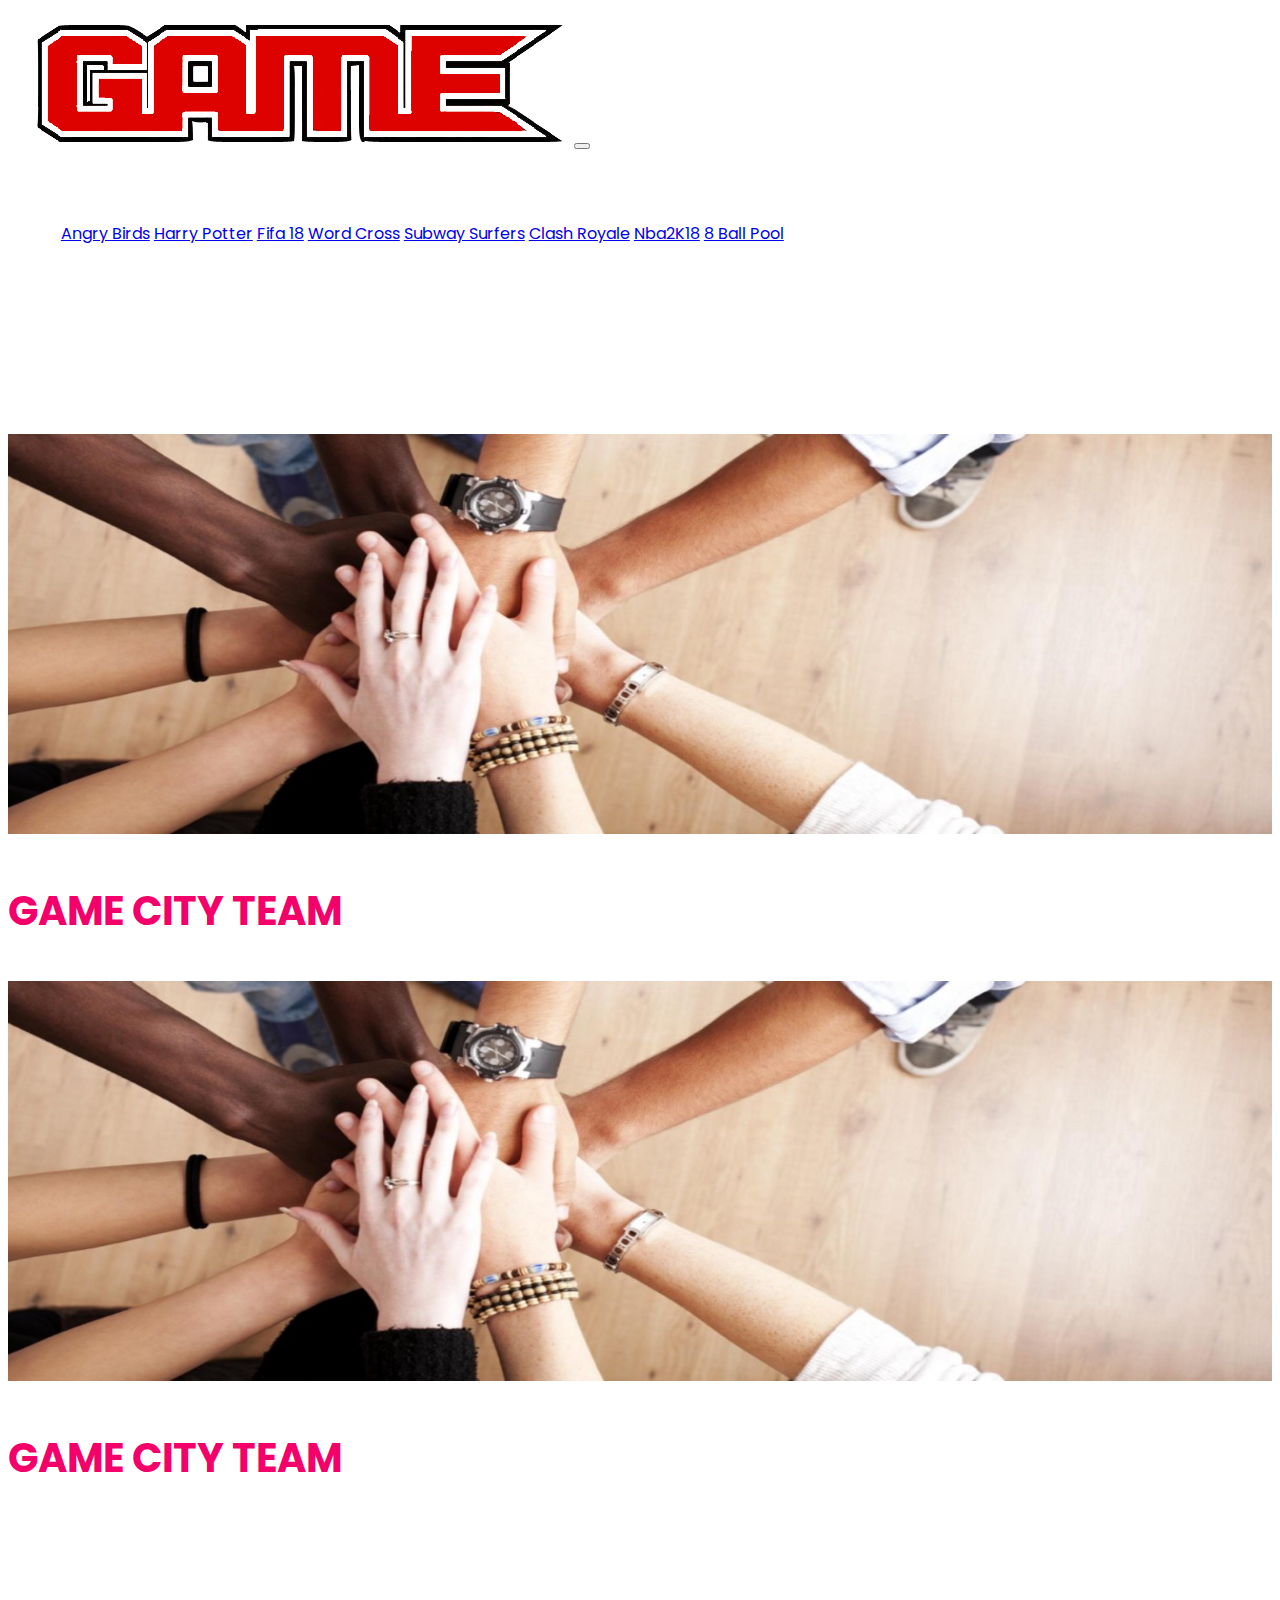
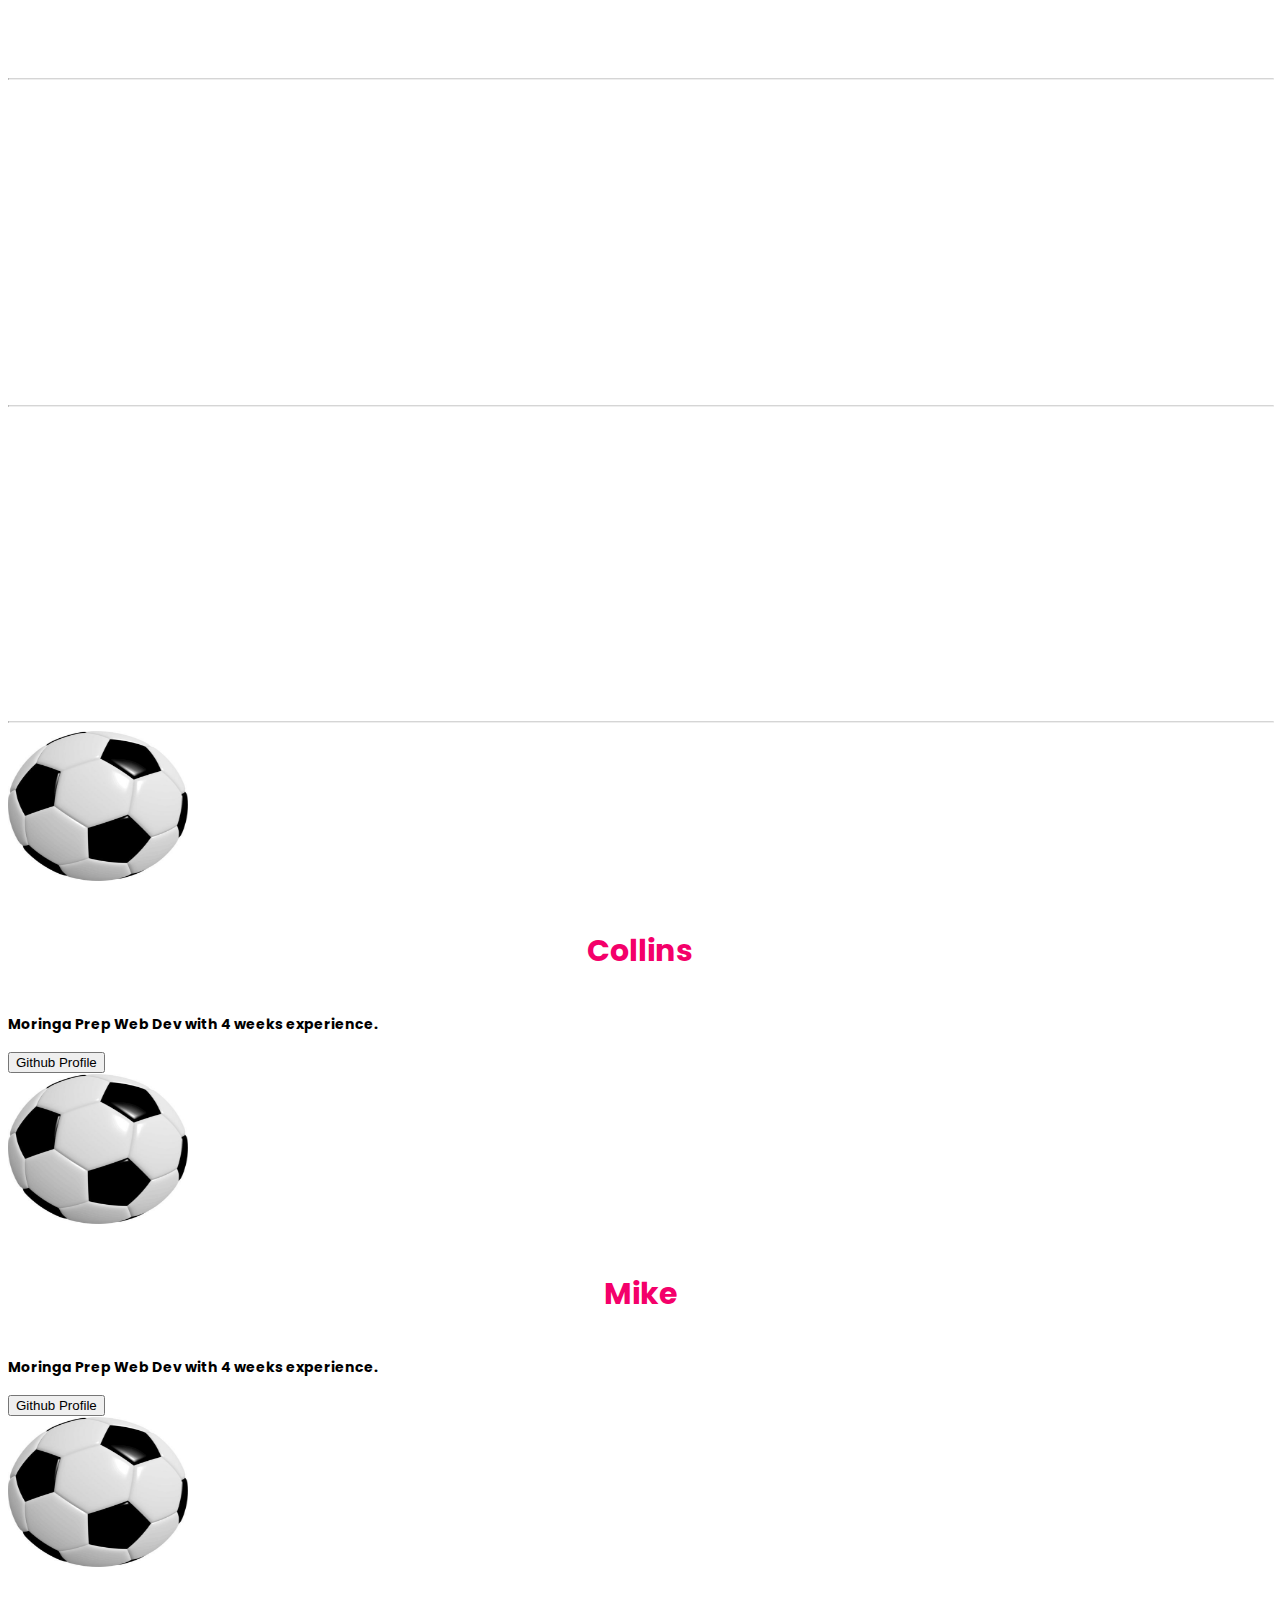
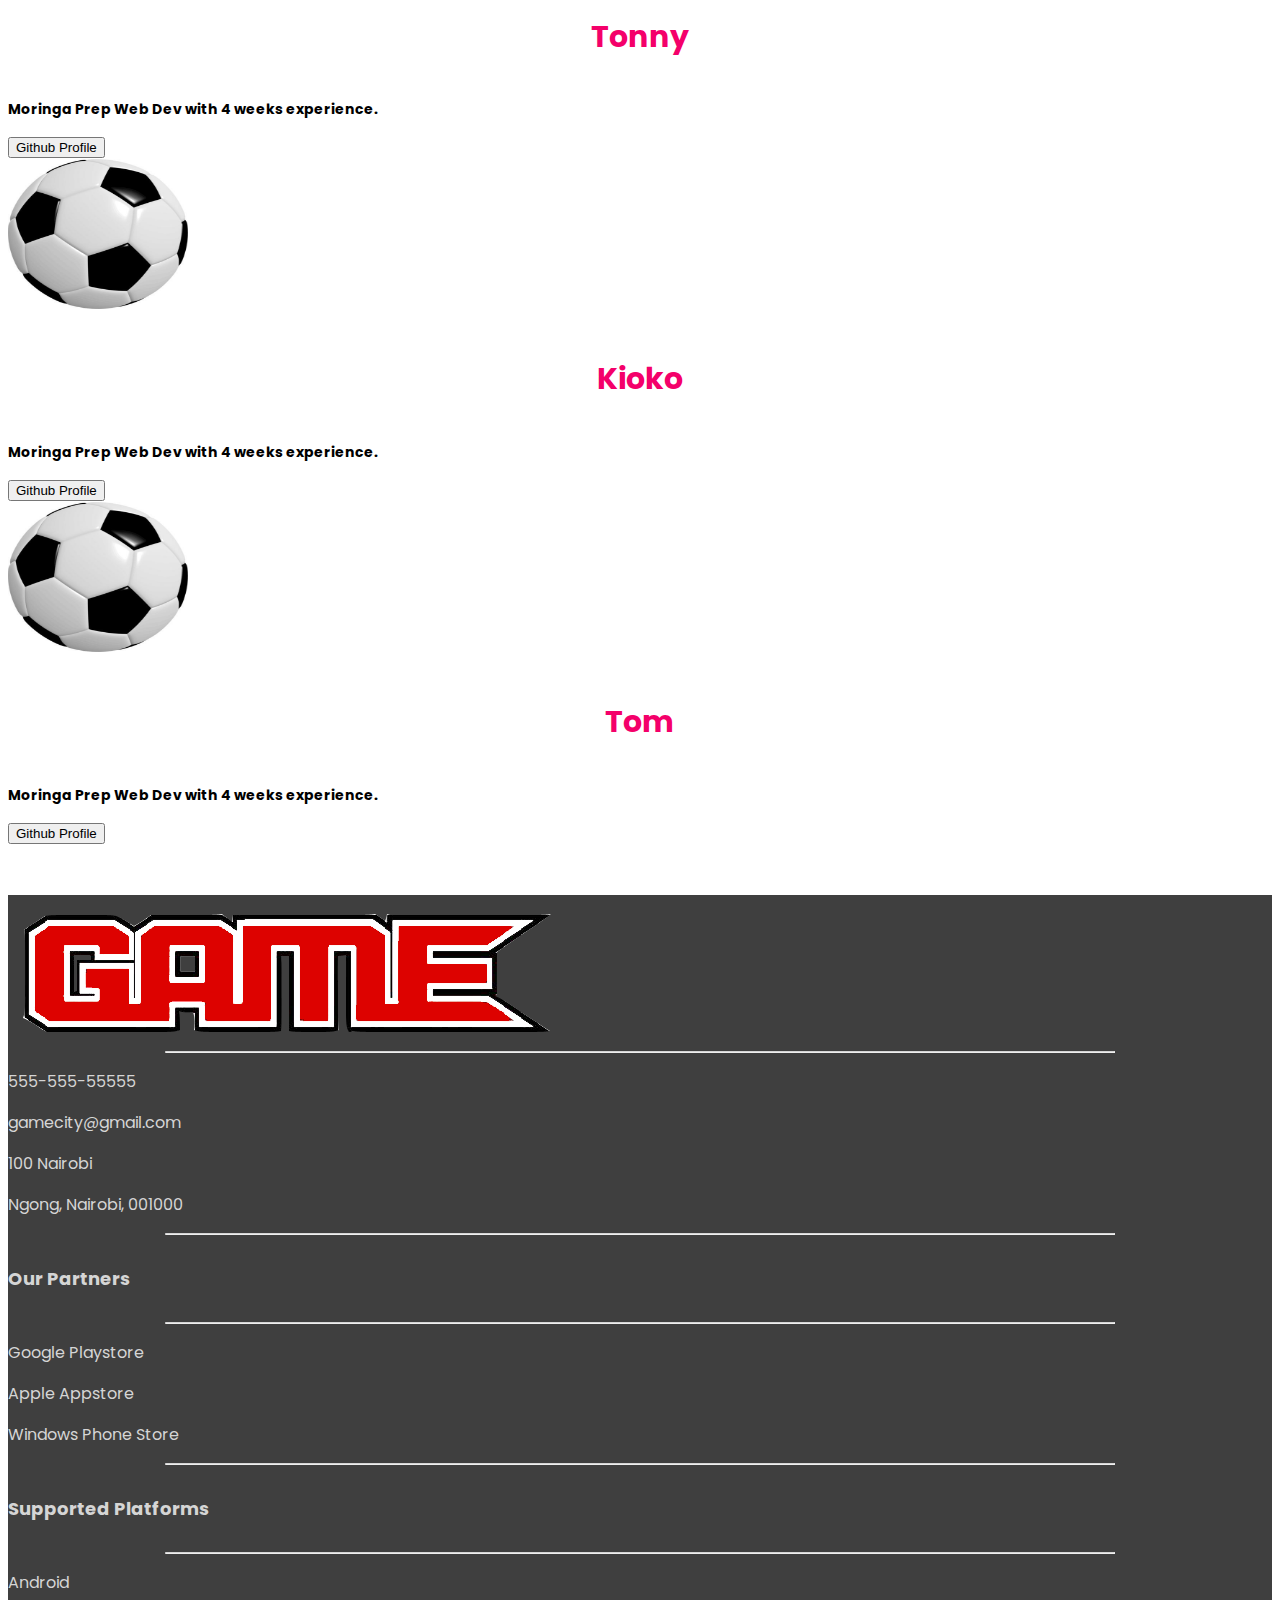
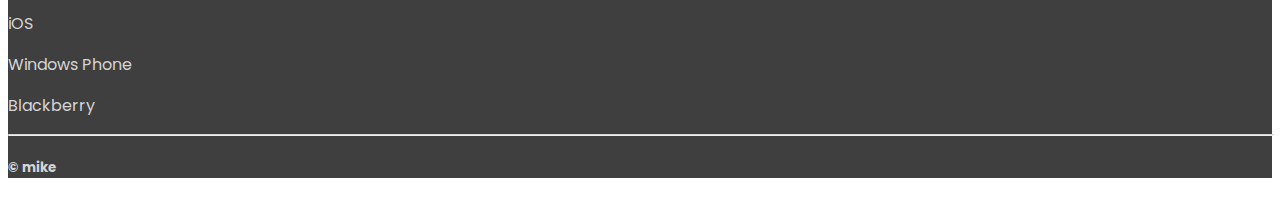
==== commit a58b5ec3: "fully debugged" ====
--- a/about.html
+++ b/about.html
@@ -6,9 +6,7 @@
   <title>Gaming landing page</title>
   <link rel="icon" href="img/title.png" type="image/x-icon">
 
-  <!-- <link rel="stylesheet" href="https://maxcdn.bootstrapcdn.com/bootstrap/3.3.7/css/bootstrap.min.css">
-  <script src="https://ajax.googleapis.com/ajax/libs/jquery/3.3.1/jquery.min.js"></script>
-  <script src="https://maxcdn.bootstrapcdn.com/bootstrap/3.3.7/js/bootstrap.min.js"></script> -->
+
   	<link rel="stylesheet" href="https://stackpath.bootstrapcdn.com/bootstrap/4.1.2/css/bootstrap.min.css" integrity="sha384-Smlep5jCw/wG7hdkwQ/Z5nLIefveQRIY9nfy6xoR1uRYBtpZgI6339F5dgvm/e9B" crossorigin="anonymous">
   <script src="https://ajax.googleapis.com/ajax/libs/jquery/3.3.1/jquery.min.js"></script>
   <script src="https://maxcdn.bootstrapcdn.com/bootstrap/3.3.7/js/bootstrap.min.js"></script>
@@ -23,44 +21,44 @@
 
 <body>
   <nav class="navbar navbar-expand-md navbar-light  fixed-top">
-    <div class="container-fluid">
-      <a class="navbar-brand" href="index.html"> <img src="img/logo.png" alt="logo"></a>
-      <button class="navbar-toggler" type="button" data-toggle="collapse" data-target="#navbarResponsive">
-  <span class="navbar-toggler-icon"></span>
+		<div class="container-fluid">
+			<a class="navbar-brand" href="index.html"> <img src="img/logo.png" alt="logo"></a>
+			<button class="navbar-toggler" type="button" data-toggle="collapse" data-target="#navbarResponsive">
+	<span class="navbar-toggler-icon"></span>
 </button>
-      <div class="collapse navbar-collapse" id="navbarResponsive">
-        <ul class="navbar-nav ml-auto">
-          <li class="nav-item active">
-            <a id="navtext" class="nav-link" href="index.html">Home</a>
-          </li>
-          <li class="nav-item dropdown">
-            <a id="navtext" class="nav-link dropdown-toggle" href="#" id="navbarDropdown" role="button" data-toggle="dropdown" aria-haspopup="true" aria-expanded="false">
+			<div class="collapse navbar-collapse" id="navbarResponsive">
+				<ul class="navbar-nav ml-auto">
+					<li class="nav-item active">
+						<a id="navtext" class="nav-link" href="index.html">Home</a>
+					</li>
+					<li class="nav-item dropdown">
+						<a id="navtext" class="nav-link dropdown-toggle" href="#" id="navbarDropdown" role="button" data-toggle="dropdown" aria-haspopup="true" aria-expanded="false">
           Games
         </a>
-            <div class="dropdown-menu" aria-labelledby="navbarDropdown">
-              <a class="dropdown-item" href="game3.html">Angry Birds</a>
-              <a class="dropdown-item" href="game2.html">Harry Potter</a>
-              <a class="dropdown-item" href="game1.html">Fifa 18</a>
-              <a class="dropdown-item" href="#">Word Cross</a>
-              <a class="dropdown-item" href="#">Subway Surfers</a>
-              <a class="dropdown-item" href="#">Clash Royale</a>
-              <a class="dropdown-item" href="#">Nba2K18</a>
-              <a class="dropdown-item" href="#">8 Ball Pool</a>
-
-            </div>
-          </li>
-          <li class="nav-item">
-            <a id="navtext" class="nav-link" href="about.html">About Us</a>
-          </li>
-          <li class="nav-item">
-            <a id="navtext" class="nav-link" href="privacy.html">Privacy</a>
-          </li>
-
-        </ul>
-
-      </div>
-    </div>
-  </nav>
+						<div class="dropdown-menu names" aria-labelledby="navbarDropdown">
+							<a class="dropdown-item" href="game3.html">Angry Birds</a>
+							<a class="dropdown-item" href="game2.html">Harry Potter</a>
+							<a class="dropdown-item" href="game1.html">Fifa 18</a>
+							<a class="dropdown-item" href="#">Word Cross</a>
+							<a class="dropdown-item" href="#">Subway Surfers</a>
+							<a class="dropdown-item" href="#">Clash Royale</a>
+							<a class="dropdown-item" href="#">Nba2K18</a>
+							<a class="dropdown-item" href="#">8 Ball Pool</a>
+
+						</div>
+					</li>
+					<li class="nav-item">
+						<a id="navtext" class="nav-link" href="about.html">About Us</a>
+					</li>
+					<li class="nav-item">
+						<a id="navtext" class="nav-link" href="privacy.html">Privacy</a>
+					</li>
+
+				</ul>
+
+			</div>
+		</div>
+	</nav>
 
 
   <!-- <div class="container"> -->
@@ -127,56 +125,56 @@
 
     <div class="card-deck">
       <div class="card">
-        <img class="card-img-top" src="img/ki.png" alt="Card image cap">
+        <img id="cardimg" class="card-img-top" src="img/collo.jpg" alt="Card image cap">
         <div class="card-block">
           <h4 class="card-title">Collins</h4>
           <h3 id="desc" class="card-text">Moringa Prep Web Dev with 4 weeks experience.</h3>
         </div>
-        <a href="github.com">
-          <button type="button" name="button" class="btn btn-success">Github Profile</button>
-        </a>
-
-      </div>
-      <div class="card">
-        <img class="card-img-top" src="img/ki.png" alt="Card image cap">
+        <a href="https://github.com/cherucole">
+          <button type="button" name="button" class="btn btn-success">Github Profile</button>
+        </a>
+
+      </div>
+      <div class="card">
+        <img id="cardimg" class="card-img-top" src="img/collo.jpg" alt="Card image cap">
         <div class="card-block">
           <h4 class="card-title">Mike</h4>
           <h3 id="desc" class="card-text">Moringa Prep Web Dev with 4 weeks experience.</h3>
         </div>
-        <a href="github.com">
-          <button type="button" name="button" class="btn btn-success">Github Profile</button>
-        </a>
-
-      </div>
-      <div class="card">
-        <img class="card-img-top" src="img/tom.png" alt="Card image cap">
+        <a href="https://github.com/kinuthi">
+          <button type="button" name="button" class="btn btn-success">Github Profile</button>
+        </a>
+
+      </div>
+      <div class="card">
+        <img id="cardimg" class="card-img-top" src="img/collo.jpg" alt="Card image cap">
         <div class="card-block">
           <h4 class="card-title">Tonny</h4>
           <h3 id="desc" class="card-text">Moringa Prep Web Dev with 4 weeks experience.</h3>
         </div>
-        <a href="github.com">
-          <button type="button" name="button" class="btn btn-success">Github Profile</button>
-        </a>
-
-      </div>
-      <div class="card">
-        <img class="card-img-top" src="img/ki.png" alt="Card image cap">
+        <a href="https://github.com/tonnymuchui">
+          <button type="button" name="button" class="btn btn-success">Github Profile</button>
+        </a>
+
+      </div>
+      <div class="card">
+        <img id="cardimg" class="card-img-top" src="img/collo.jpg" alt="Card image cap">
         <div class="card-block">
           <h4 class="card-title">Kioko</h4>
           <h3 id="desc" class="card-text">Moringa Prep Web Dev with 4 weeks experience.</h3>
         </div>
-        <a href="github.com">
-          <button type="button" name="button" class="btn btn-success">Github Profile</button>
-        </a>
-
-      </div>
-      <div class="card">
-        <img class="card-img-top" src="img/tom.png" alt="Card image cap">
+        <a href="https://github.com/TonyKioko">
+          <button type="button" name="button" class="btn btn-success">Github Profile</button>
+        </a>
+
+      </div>
+      <div class="card">
+        <img id="cardimg" class="card-img-top" src="img/collo.jpg" alt="Card image cap">
         <div class="card-block">
           <h4 class="card-title">Tom</h4>
           <h3 id="desc" class="card-text">Moringa Prep Web Dev with 4 weeks experience.</h3>
         </div>
-        <a href="github.com">
+        <a href="https://github.com/emdeechege">
           <button type="button" name="button" class="btn btn-success">Github Profile</button>
         </a>
 
@@ -219,7 +217,7 @@
         </div>
         <div class="col-12">
           <hr class="light-100">
-          <h5>&copy; cherucole</h5>
+          <h5>&copy; mike</h5>
 
         </div>
       </div>
--- a/about.css
+++ b/about.css
@@ -1,16 +1,16 @@
 @import url('https://fonts.googleapis.com/css?family=Poppins:400,500,700');
 body {
   font-family: 'Poppins', serif;
-  background-image: url("../img/parallax.jpg");
+  background-image: url("img/parallax.jpg");
   background-size: cover;
   background-attachment: fixed;
   color: white;
 }
 
-h3 {
-  color: #F4006A;
+#desc {
+  color: black;
+  font-size: 14px;
 }
-
 
 
 footer {
@@ -21,16 +21,24 @@
 }
 
 nav {
-  background-image: url("../img/navbar.png");
+  background-image: url("img/navbar.png");
   background-size: cover;
-  font-size: 22px;
+}
+
+#navtext {
   color: white;
 }
-
 .navbar {
   padding: .8rem;
 }
 
+.navbar-nav li {
+  padding-right: 20px;
+}
+
+.nav-link {
+  font-size: 1.1em !important;
+}
 hr.light {
   border-top: 1px solid #d5d5d5;
   width: 75%;
@@ -41,25 +49,9 @@
   width: 100%;
 }
 
-#desc {
-  color: black;
-}
-
-/* p {
-  color: green;
-} */
-
-/* #komo:hover {
-  color: green;
-} */
-
-#komo {
-  color: red;
-  text-align: center;
-}
 
 #mike {
-  color: black;
+  color: white;
   text-align: justify;
   padding-left: 0px;
   font-size: 22px;
@@ -76,93 +68,15 @@
   font-size: 30px;
 }
 
-#cup {
-  font-size: 40px;
-  text-align: center;
-  color: #36485F;
+#cardimg{
+  height:150px;
+  width: 180px;
+
 }
 
-
-
-#sik {
-  text-align: center;
-  color: white;
-  margin-left: 20px;
-}
-
-#sum {
-  margin-left: 20px;
-}
-
-#kip {
-  height: : 5000px;
-  height: : 5000px;
-}
-
-#lip {
-  color: #F4006A;
-  background-color: black;
-  margin-right: -15px;
-}
-
-/* #komo {
-  text-align: center;
-  color: #F4006A;
-  font-size: 50px;
-} */
-
-#sit {
-  font-size: 10px;
-  color: white;
-}
-
-#dip {
-  background-color: black;
-  padding-top: 5px;
-  padding-bottom: 5px;
-}
-
-#pig {
-  font-size: -30px;
-}
-
-/* #buk{
-  background-color: black;
-} */
-
-#at {
-  text-align: center;
-}
-
-#nop p {
-  text-align: center;
-}
-
-#dip {
-  background-color: black;
-  text-decoration-color:
-}
-
-#PUK {
-  height: 50%;
-}
-
-h {
+h3{
   color: #F4006A;
 }
-
-#kum {
-  font-size: 40px;
-}
-
-/* #myNavbar{
-  text-align:center;
-} */
-
-#nit {
-  color: red;
-}
-
 .flex-container {
   display: flex;
   height: 200px;
@@ -177,48 +91,3 @@
   margin-bottom: 50px;
   color: white;
 }
-
-#mit {
-  color: white;
-}
-
-#vip {
-  color: green;
-}
-
-#dap {
-  color: brown;
-}
-
-#dep {
-  color: #3744AF;
-}
-
-#dip {
-  color: #E18500;
-}
-
-#pip {
-  color: #2C66B9;
-}
-
-#git {
-  color: white;
-}
-
-#log {
-  margin-right: 800px;
-}
-
-#b {
-  color: red;
-}
-
-h {
-  color: red;
-}
-
-#kik {
-  padding-right: 100px;
-  padding-right: 600px;
-}
